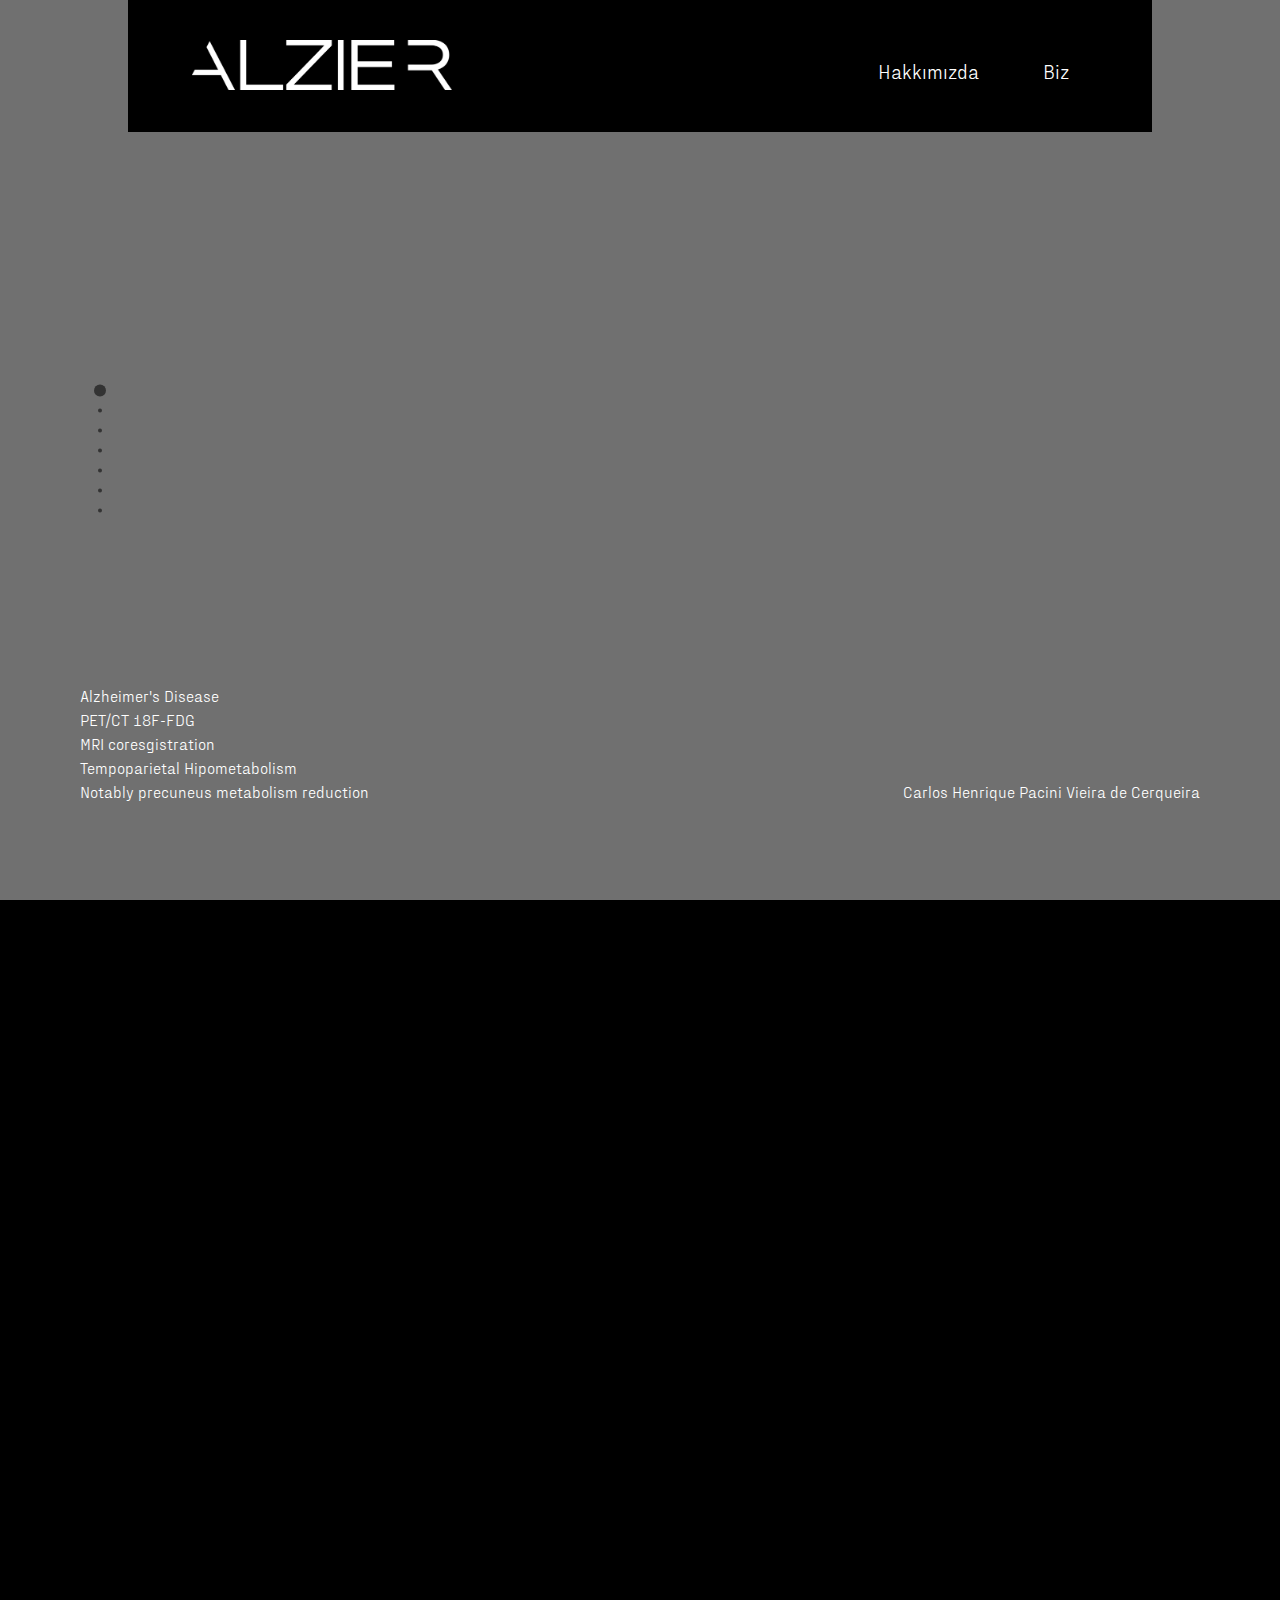
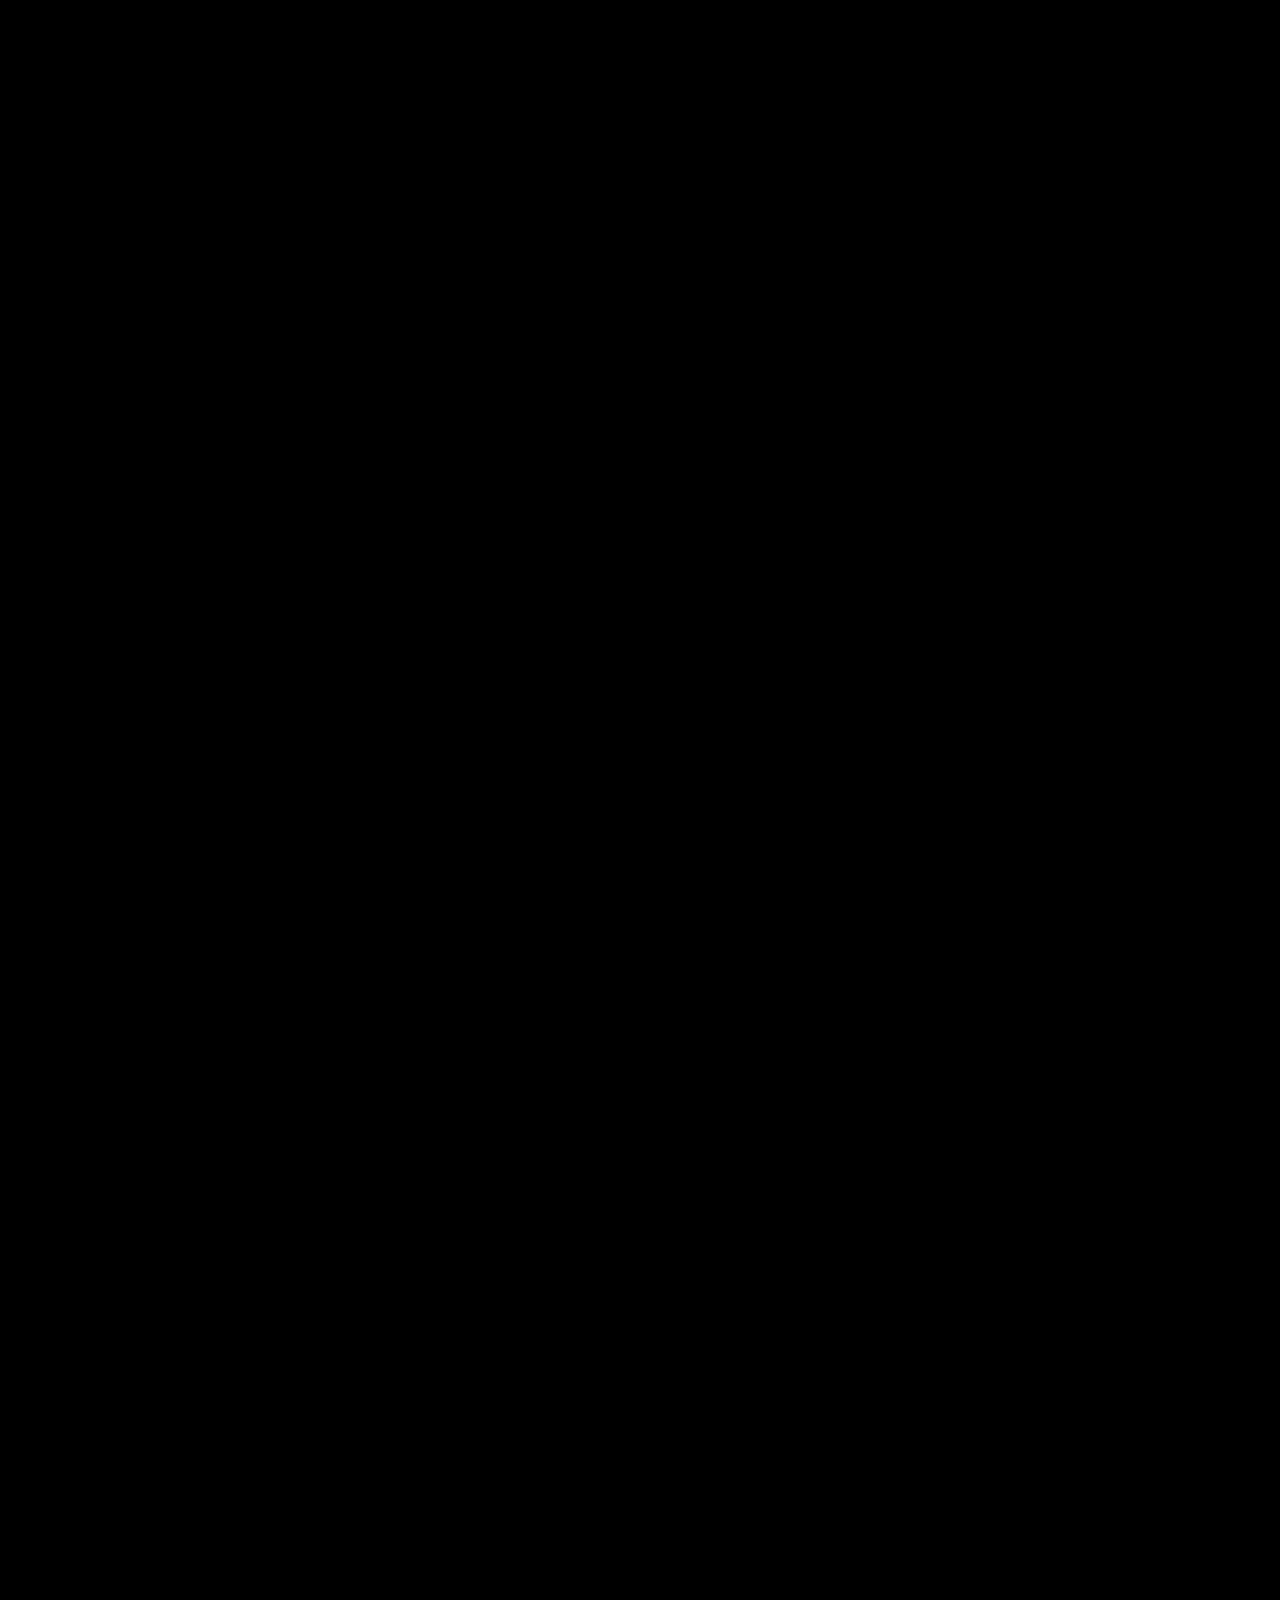
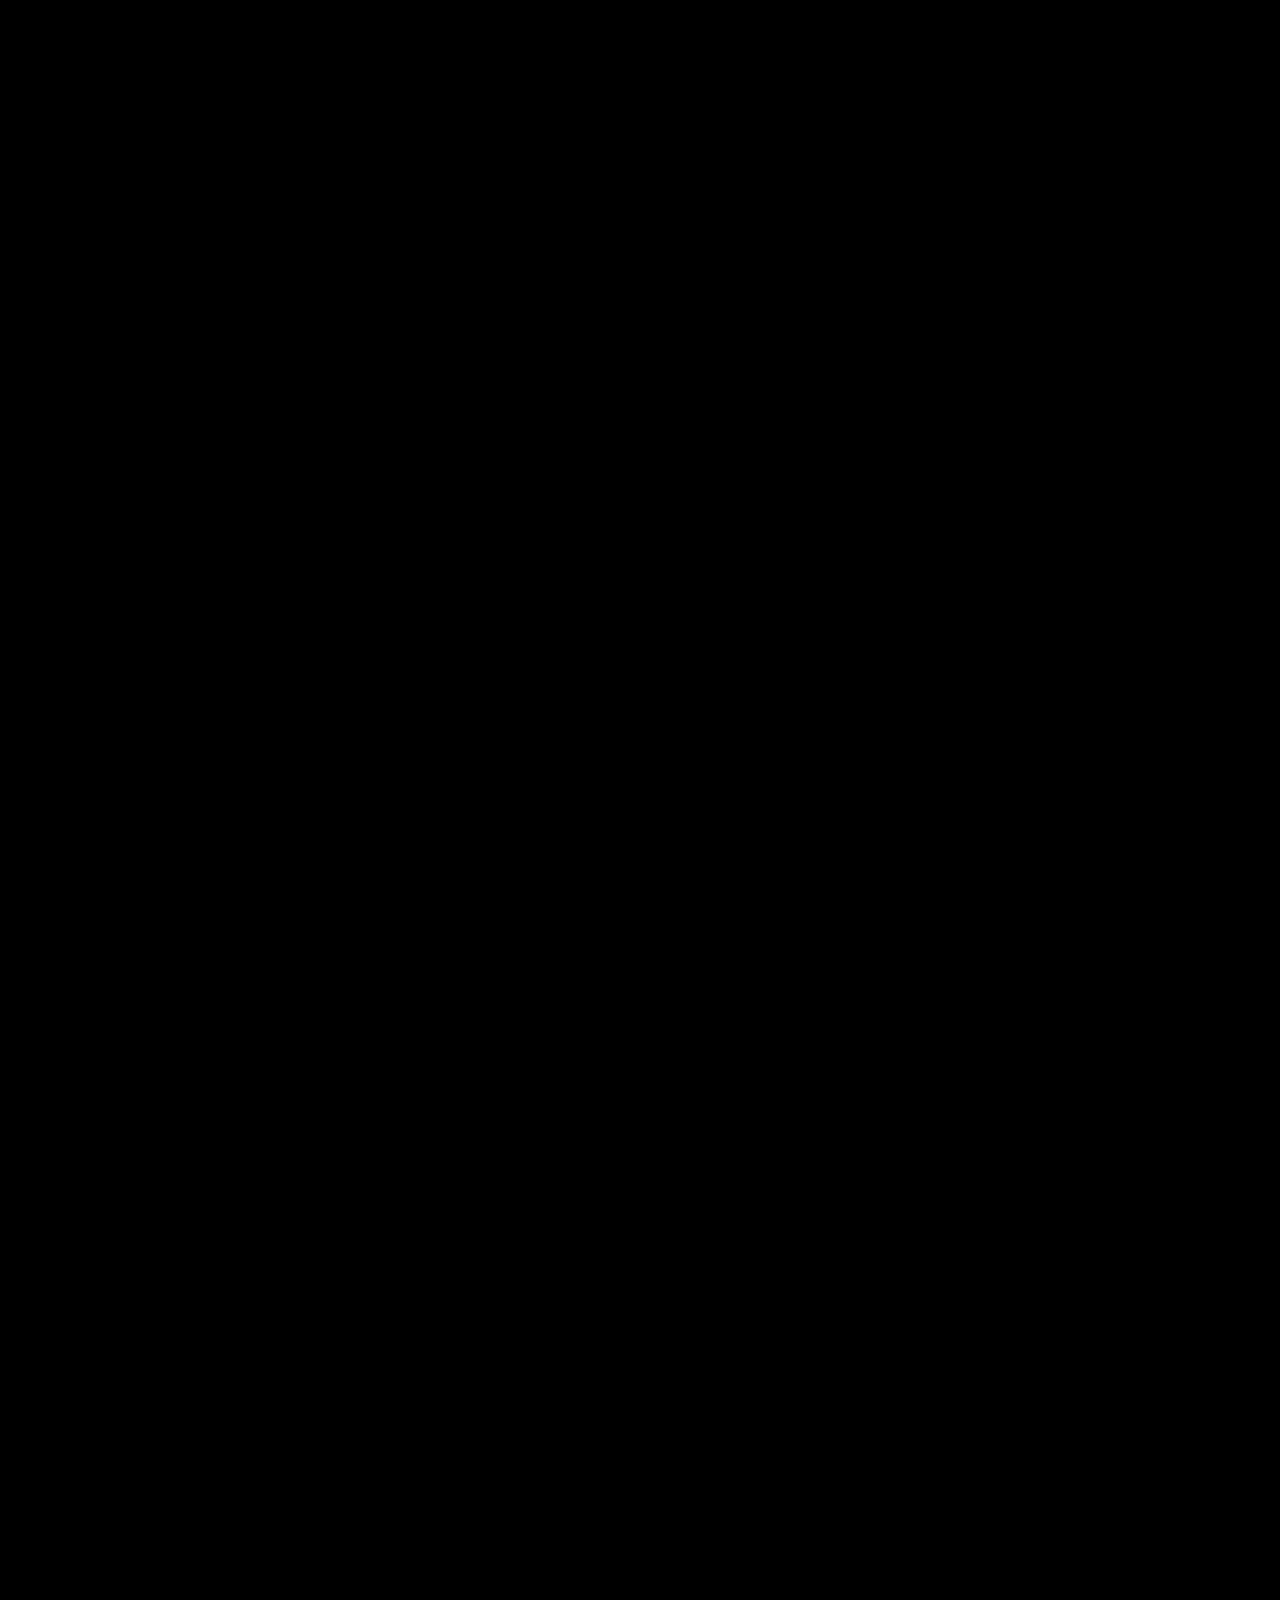
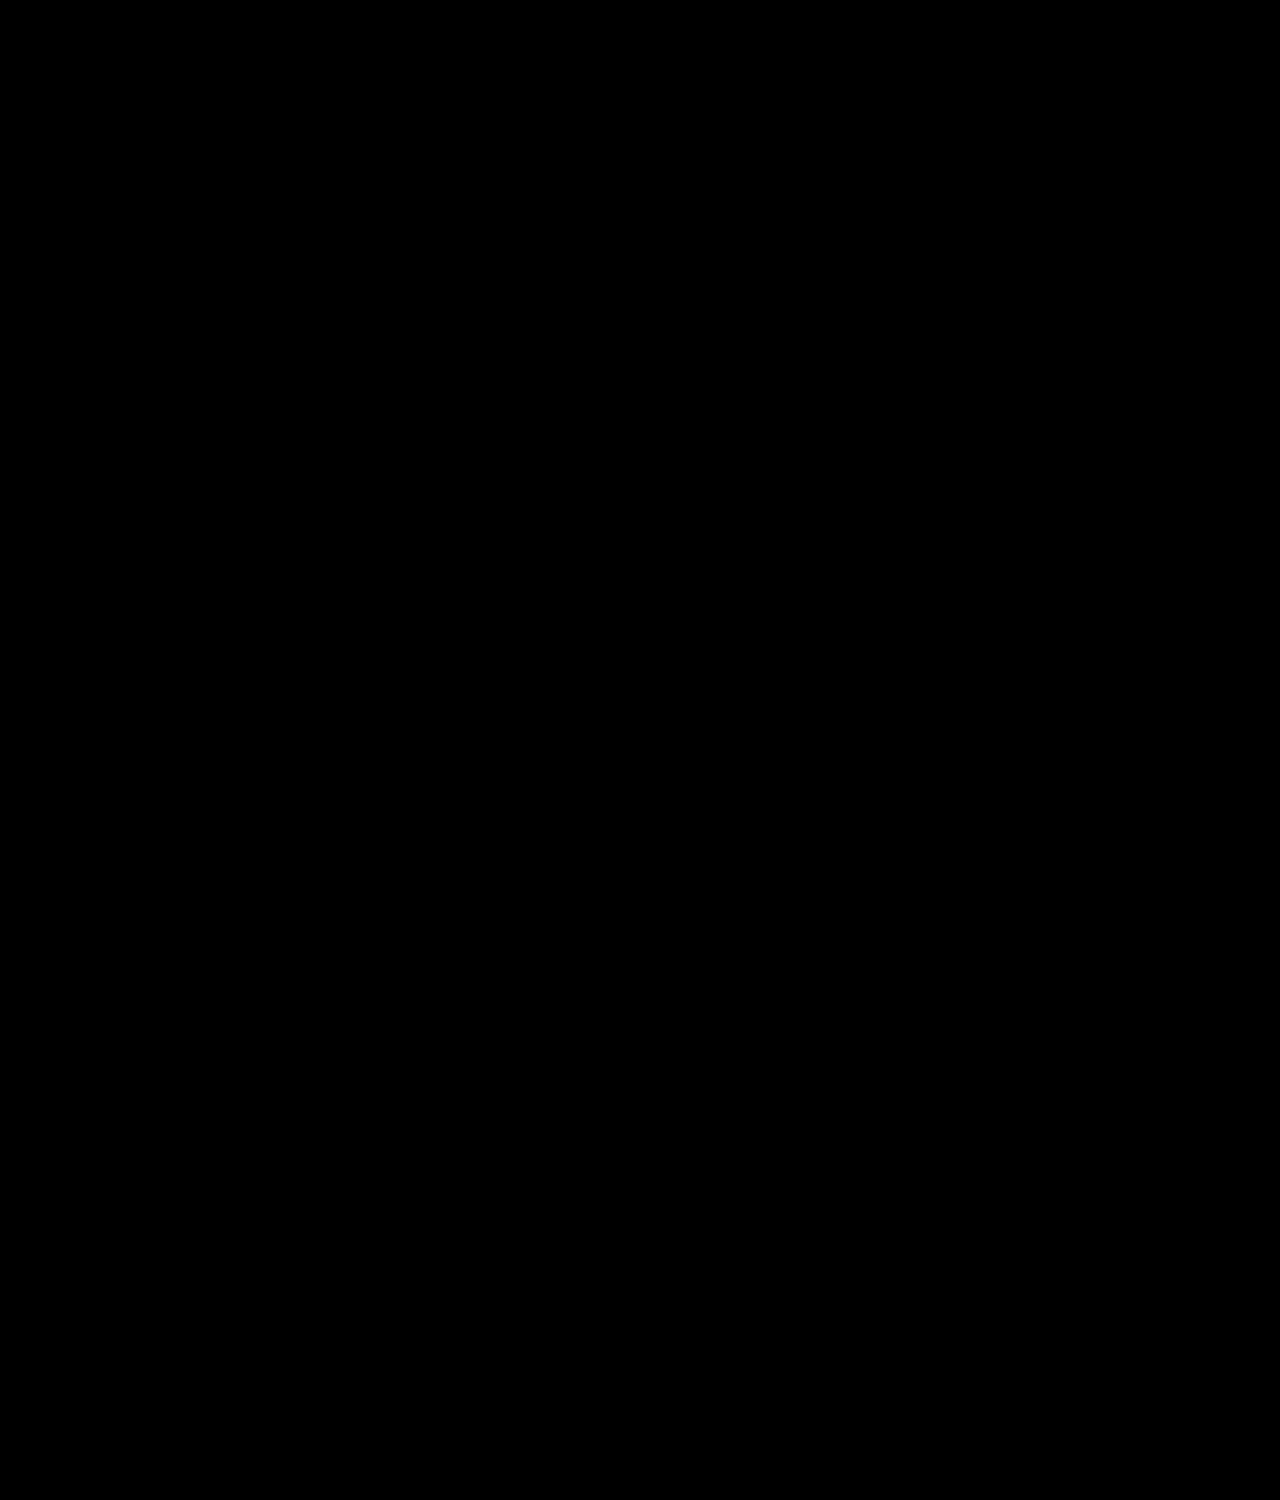
==== about.html @ 274ae3f8 "init" ====
<!DOCTYPE html>
<html lang="tr">
  <head>
    <meta charset="UTF-8" />
    <meta http-equiv="X-UA-Compatible" content="IE=edge" />
    <meta name="viewport" content="width=device-width, initial-scale=1.0" />
    <link rel="preconnect" href="https://fonts.googleapis.com" />
    <link rel="preconnect" href="https://fonts.gstatic.com" crossorigin />
    <link
      href="https://fonts.googleapis.com/css2?family=Raleway:wght@500&display=swap"
      rel="stylesheet"
    />
    <link rel="preconnect" href="https://fonts.gstatic.com" crossorigin />
    <link
      href="https://fonts.googleapis.com/css2?family=Kalam&display=swap"
      rel="stylesheet"
    />
    <title>Alzier</title>
    <link rel="stylesheet" href="fullpage/fullpage.css" />
    <link rel="stylesheet" href="index.css" />
  </head>
  <body>
    <nav class="nav">
      <ul class="nav-items">
        <a href="index.html"><div id="logo"></div></a>
        <!-- <li class="nav-item"><a href="#page1">Ana Sayfa</a></li> -->
        <li class="nav-item"><a href="biz.html">Hakkımızda</a></li>
        <!-- <li class="nav-item"><a href="#page3">Faaliyet</a></li> -->
        <!-- <li class="nav-item"><a href="#page5">Kariyer</a></li> -->
        <li class="nav-item"><a href="biz.html">Biz</a></li>
        <input type="checkbox" name="" id="" />
        <div class="hamburger-lines">
          <span class="line line1"></span>
          <span class="line line2"></span>
          <span class="line line3"></span>
        </div>
        <ul class="menu-items">
          <li><a>Ana Sayfa</a></li>
          <li><a href="biz.html">Hakkımızda</a></li>
          <!-- <li><a href="#page3">Faaliyet</a></li> -->
          <!-- <li><a href="#page5">Kariyer</a></li> -->
          <li><a href="biz.html">Biz</a></li>
        </ul>
      </ul>
    </nav>
    <main id="fullpage">
      <section class="section" id="section8" data-section="8">
        <div>
          <video playsinline autoplay preload muted loop id="video">
            <source src="images/video.mp4" type="video/mp4" />
          </video>
        </div>
        <div class="backdrop"></div>
        <p class="page1-text1">
          Alzheimer's Disease <br />
          PET/CT 18F-FDG <br />
          MRI coresgistration <br />
          Tempoparietal Hipometabolism <br />
          Notably precuneus metabolism reduction <br />
        </p>
        <p class="page2-text2">Carlos Henrique Pacini Vieira de Cerqueira</p>
      </section>
      <section class="section" id="section1" data-section="1">
        <div class="page1-flex">
          <div class="page1-image"></div>
          <div class="page1-text">
            <h2>Alzheimer'a Dijital Yaklaşım</h2>
            <p>
              Alzheimer Hastalığı özelinde sağlık yazılımları geliştirerek
              hastalığın etkilediği kişi ve kurumlara yönelik dijital çözümler
              sunuyoruz.
            </p>
          </div>
        </div>
      </section>
      <section class="section" id="section4" data-section="4">
        <div class="page4-background"></div>
        <div class="page4-grid">
          <div class="page4-gridchild1 page4-card">
            <div class="page4-image">
              <img src="images/1.kutucuk-hasta-alternate.png" alt="" />
            </div>

            <p>Hastaya yönelik optimize edilmiş kullanım arayüzü sunuyoruz.</p>
          </div>
          <div class="page4-gridchild2 page4-card">
            <!-- <img src="images/aaaa.png" height="auto" alt="" /> -->
          </div>
          <div class="page4-gridchild3 page4-card">
            <div class="page4-image">
              <img src="images/2.kutucuk-caregiver.png" alt="" />
            </div>
            <p>
              Hasta bakıcısının daha az stresli ve daha çok bilinçli olmasını
              sağlıyoruz.
            </p>
          </div>
          <div class="page4-gridchild4 page4-card">
            <div class="page4-image">
              <img
                class="img-bigger"
                src="images/3.kutucuk-doctors.png"
                alt=""
              />
            </div>
            <p>
              Tanı koymak için var olan yöntemleri dijitalize ederek verileri
              işliyor ve hekime kararı için yardımcı oluyoruz.
            </p>
          </div>
          <div class="page4-gridchild5 page4-card">
            <div class="page4-image">
              <img src="images/4.kutucuk-bakımevi.png" alt="" />
            </div>
            <p>
              Bakımevlerinin fonksiyon ağını genişleterek verilen hizmetin
              kalitesini artırıyoruz.
            </p>
          </div>
          <div class="page4-gridchild6 page4-card">
            <div class="page4-image">
              <img
                class="img-bigger"
                src="images/5.kutucuk-hastane.webp"
                alt=""
              />
            </div>
            <p>
              Tanı yöntemlerinde çeşitliliği artırıyouz ve tanıda daha yüksek
              doğruluk oranı sağlıyoruz.
            </p>
          </div>
        </div>
      </section>
      <section class="section" id="section2" data-section="2">
        <div class="page2-grid">
          <div class="page2-gridchild1 drop-shadow"></div>
          <div class="page2-gridchild2 drop-shadow">
            <p>
              Tanı öncesi süreçten rehabilitasyona kadar olan süreçte kurulan iş
              birlikleriyle yaşlanan toplumu kapsayıcı çözümlerle daha
              sürdürülebilir hale getiriyoruz. Daha yüksek kaliteli ve daha
              sağlıklı bir yaşam için Alzier sağlıklı yaşlanmaya önem veriyor.
            </p>
          </div>
          <div class="page2-gridchild3 drop-shadow">
            <p>
              Sürdürülebilir <br />
              sağlık <br />
              için <br />
              çalışıyoruz.
            </p>
          </div>
          <div class="page2-gridchild4 drop-shadow"></div>
        </div>
      </section>
      <!--       <section class="section" id="section3" data-section="3">
        <div class="page3-grid">
          <div class="page3-gridchild1"></div>
          <div class="page3-gridchild2">
            <h2>
              Lorem ipsum dolor sit amet consectetur adipisicing elit. Adipisci
              consequatur ipsum perferendis sint a recusandae? Fugiat aut libero
              consequatur rem!
            </h2>
          </div>
          <div class="page3-gridchild3"></div>
          <div class="page3-gridchild4">
            <div>
              <h4>Lorem ipsum dolor sit amet.</h4>
              <p>
                Lorem ipsum dolor sit amet consectetur adipisicing elit.
                Asperiores, tempore perspiciatis, sapiente odit cupiditate velit
                eligendi dignissimos ipsa repellat est nostrum perferendis
                exercitationem beatae, quis vero? Iure et consequatur vel!
              </p>
            </div>
            <div>
              <h4>Lorem ipsum dolor sit amet.</h4>
              <p>
                Lorem ipsum dolor sit amet consectetur adipisicing elit.
                Asperiores, tempore perspiciatis, sapiente odit cupiditate velit
                eligendi dignissimos ipsa repellat est nostrum perferendis
                exercitationem beatae, quis vero? Iure et consequatur vel!
              </p>
            </div>
          </div>
          <div class="page3-gridchild5"></div>
        </div>
      </section> -->
      <section class="section" id="section7" data-section="7">
        <div class="page7-grid">
          <div class="page7-floater">
            <h3>
              Multidisipliner bir araştırma ekibi. <br />
              <br />
              Mühendislikten yaşam bilimlerine kadar geniş bir skala. <br />
              <br />
              Sürdürülebilir yaşlanma amacımızda bize ortak ol, Alzier Araştırma
              Grubu’na katıl. <br />
              <br />
              <a
                href="https://docs.google.com/forms/d/e/1FAIpQLSc8bS7-gH-nz8xI1e4e_GxFgx6ezM0sMizcPu1tqDncV_kbOA/closedform"
                class="basvuru"
                >Başvuru</a
              >
            </h3>
          </div>
          <div class="page7-gridchild1"></div>
          <div class="page7-gridchild2"></div>
          <div class="page7-gridchild3"></div>
          <div class="page7-gridchild4"></div>
        </div>
      </section>
      <section class="section" id="section6" data-section="6">
        <div class="roadmap"></div>
      </section>
      <section class="section" id="section6" data-section="6">
        <div class="roadmap"></div>
      </section>
      
      <!--       <section class="section" id="section5" data-section="5">
        <div class="page5-grid">
          <div class="page5-gridchild1"><p>İlayda Özgün</p></div>
          <div class="page5-gridchild2"><p>Ayşenur Aleyna Şahin</p></div>
          <div class="page5-gridchild3"><p>İrem Sökmen</p></div>
          <div class="page5-gridchild4"><p>Kutay Hekimoğlu</p></div>
          <div class="page5-gridchild5"><p>Mert Kurtuluş</p></div>
          <div class="page5-gridchild6"><p>Elif Seran Tün</p></div>
        </div>
      </section> -->
    </main>
    <script src="fullpage/fullpage.js"></script>
    <script src="index.js"></script>
  </body>
</html>
---- fullpage/fullpage.css ----
/*!
 * fullPage 3.1.2
 * https://github.com/alvarotrigo/fullPage.js
 *
 * @license GPLv3 for open source use only
 * or Fullpage Commercial License for commercial use
 * http://alvarotrigo.com/fullPage/pricing/
 *
 * Copyright (C) 2018 http://alvarotrigo.com/fullPage - A project by Alvaro Trigo
 */
 html.fp-enabled,
 .fp-enabled body {
   margin: 0;
   padding: 0;
   overflow: hidden;
 
   /*Avoid flicker on slides transitions for mobile phones #336 */
   -webkit-tap-highlight-color: rgba(0, 0, 0, 0);
 }
 .fp-section {
   position: relative;
   -webkit-box-sizing: border-box; /* Safari<=5 Android<=3 */
   -moz-box-sizing: border-box; /* <=28 */
   box-sizing: border-box;
 }
 .fp-slide {
   float: left;
 }
 .fp-slide,
 .fp-slidesContainer {
   height: 100%;
   display: block;
 }
 .fp-slides {
   z-index: 1;
   height: 100%;
   overflow: hidden;
   position: relative;
   -webkit-transition: all 0.3s ease-out; /* Safari<=6 Android<=4.3 */
   transition: all 0.3s ease-out;
 }
 .fp-section.fp-table,
 .fp-slide.fp-table {
   display: table;
   table-layout: fixed;
   width: 100%;
 }
 .fp-tableCell {
   display: table-cell;
   vertical-align: middle;
   width: 100%;
   height: 100%;
 }
 .fp-slidesContainer {
   float: left;
   position: relative;
 }
 .fp-controlArrow {
   -webkit-user-select: none; /* webkit (safari, chrome) browsers */
   -moz-user-select: none; /* mozilla browsers */
   -khtml-user-select: none; /* webkit (konqueror) browsers */
   -ms-user-select: none; /* IE10+ */
   position: absolute;
   z-index: 4;
   top: 50%;
   cursor: pointer;
   width: 0;
   height: 0;
   border-style: solid;
   margin-top: -38px;
   -webkit-transform: translate3d(0, 0, 0);
   -ms-transform: translate3d(0, 0, 0);
   transform: translate3d(0, 0, 0);
 }
 .fp-controlArrow.fp-prev {
   left: 3rem;
   width: 0;
   border-width: 38.5px 34px 38.5px 0;
   border-color: transparent #fff transparent transparent;
 }
 .fp-controlArrow.fp-next {
   right: 3rem;
   border-width: 38.5px 0 38.5px 34px;
   border-color: transparent transparent transparent #fff;
 }
 .fp-scrollable {
   overflow: hidden;
   position: relative;
 }
 .fp-scroller {
   overflow: hidden;
 }
 .iScrollIndicator {
   border: 0 !important;
 }
 .fp-notransition {
   -webkit-transition: none !important;
   transition: none !important;
 }
 #fp-nav {
   position: fixed;
   z-index: 100;
   top: 50%;
   opacity: 1;
   transform: translateY(-50%);
   -ms-transform: translateY(-50%);
   -webkit-transform: translate3d(0, -50%, 0);
 }
 #fp-nav.fp-right {
   right: 17px;
   /* right: 1760px; */
 }

 #fp-nav.fp-left {
   /* left: 135px; */
   left: 6.7vw;
 }
 .fp-slidesNav {
   position: absolute;
   z-index: 4;
   opacity: 1;
   -webkit-transform: translate3d(0, 0, 0);
   -ms-transform: translate3d(0, 0, 0);
   transform: translate3d(0, 0, 0);
   left: 0 !important;
   right: 0;
   margin: 0 auto !important;
 }
 .fp-slidesNav.fp-bottom {
   bottom: 17px;
 }
 .fp-slidesNav.fp-top {
   top: 17px;
 }
 #fp-nav ul,
 .fp-slidesNav ul {
   margin: 0;
   padding: 0;
 }
 #fp-nav ul li,
 .fp-slidesNav ul li {
   display: block;
   width: 14px;
   height: 13px;
   margin: 7px;
   position: relative;
 }
 .fp-slidesNav ul li {
   display: inline-block;
 }
 #fp-nav ul li a,
 .fp-slidesNav ul li a {
   display: block;
   position: relative;
   z-index: 1;
   width: 100%;
   height: 100%;
   cursor: pointer;
   text-decoration: none;
 }
 #fp-nav ul li a.active span,
 .fp-slidesNav ul li a.active span,
 #fp-nav ul li:hover a.active span,
 .fp-slidesNav ul li:hover a.active span {
   height: 12px;
   width: 12px;
   margin: -6px 0 0 -6px;
   border-radius: 100%;
 }
 #fp-nav ul li a span,
 .fp-slidesNav ul li a span {
   border-radius: 50%;
   position: absolute;
   z-index: 1;
   height: 4px;
   width: 4px;
   border: 0;
   background: #333;
   left: 50%;
   top: 50%;
   margin: -2px 0 0 -2px;
   -webkit-transition: all 0.1s ease-in-out;
   -moz-transition: all 0.1s ease-in-out;
   -o-transition: all 0.1s ease-in-out;
   transition: all 0.1s ease-in-out;
 }
 #fp-nav ul li:hover a span,
 .fp-slidesNav ul li:hover a span {
   width: 10px;
   height: 10px;
   margin: -5px 0px 0px -5px;
 }
 #fp-nav ul li .fp-tooltip {
   position: absolute;
   top: -2px;
   color: #fff;
   font-size: 14px;
   font-family: arial, helvetica, sans-serif;
   white-space: nowrap;
   max-width: 220px;
   overflow: hidden;
   display: block;
   opacity: 0;
   width: 0;
   cursor: pointer;
 }
 #fp-nav ul li:hover .fp-tooltip,
 #fp-nav.fp-show-active a.active + .fp-tooltip {
   -webkit-transition: opacity 0.2s ease-in;
   transition: opacity 0.2s ease-in;
   width: auto;
   opacity: 1;
 }
 #fp-nav ul li .fp-tooltip.fp-right {
   right: 20px;
 }
 #fp-nav ul li .fp-tooltip.fp-left {
   left: 20px;
 }
 .fp-auto-height.fp-section,
 .fp-auto-height .fp-slide,
 .fp-auto-height .fp-tableCell {
   height: auto !important;
 }
 
 .fp-responsive .fp-auto-height-responsive.fp-section,
 .fp-responsive .fp-auto-height-responsive .fp-slide,
 .fp-responsive .fp-auto-height-responsive .fp-tableCell {
   height: auto !important;
 }
 
 /*Only display content to screen readers*/
 .fp-sr-only {
   position: absolute;
   width: 1px;
   height: 1px;
   padding: 0;
   overflow: hidden;
   clip: rect(0, 0, 0, 0);
   white-space: nowrap;
   border: 0;
 }
---- index.css ----
html,
body {
  margin: 0;
  padding: 0;
  box-sizing: border-box;
  font-family: ppf;
  font-weight: 200;
  color: rgb(255, 255, 255);
  background-color: rgb(0, 0, 0);
  /* text-shadow: 2px 5px 10px #d6695348; */
  scroll-behavior: smooth;

}

/* CM */
.line-1{
  width: 200px;
  height: 80%;
  margin-left: -70%;
  border-bottom: 3px solid black;
  position: absolute;
}

@font-face{
  src: url(fonts/PPFraktionSans-Bold.otf);
  font-family: ppf;
  font-weight: 700;
}

@font-face{
  src: url(fonts/PPFraktionSans-BoldItalic.otf);
  font-family: ppf;
}

@font-face{
  src: url(fonts/PPFraktionSans-Light.otf);
  font-family: ppf;
  font-weight: 300;
}

@font-face{
  src: url(fonts/PPFraktionSans-LightItalic.otf);
  font-family: ppf;
}

::-webkit-scrollbar{
  display: none;
}

.mobile,
input[type="checkbox"],
.hamburger-lines,
.menu-items {
  display: none;
}

.nav {
  /* background-color: rgb(230, 186, 184); */
  background-color: rgb(0, 0, 0);
  position: fixed;
  top: 0;
  left: 10vw;
  z-index: 3;
  /* height: 13vh; */
  width: 80vw;
  
}

.nav-items {
  display: flex;
  justify-content: flex-end;
  align-items: flex-start;
  list-style: none;
  margin-right: 5%;
  margin-top: 2.5rem;
  height: 8vh;
  /* vertical-align: middle; */
  font-family: ppf;
  font-weight: 300;
  font-size: 20px;
}

.nav-item {
  margin: 2rem;
  margin-top: 1rem;
}

.nav-item a {
  text-decoration: none;
  color: rgb(255, 255, 255);
}

/* CM */
#logo {
  position: absolute;
  left: 4rem;
  top: 30%;
  height: 50px;
  width: 260px;
  background: center / cover no-repeat url("images/Logo_beyaz.png");
}

/* #video {
  position: absolute;
  top: 50%;
  left: 50%;
  width: 100vw;
  height: 100vh;
  margin: 0;
  padding: 0;
  z-index: 1;
  -ms-transform: translateX(-50%) translateY(-50%);
  -moz-transform: translateX(-50%) translateY(-50%);
  -webkit-transform: translateX(-50%) translateY(-50%);
  transform: translateX(-50%) translateY(-50%);
} */

.backdrop {
  position: absolute;
  top: 0;
  left: 0;
  height: 100vh;
  width: 100vw;
  z-index: 2;
  background-color: rgba(0, 0, 0, 0.561);
}

#section8 p {
  position: absolute;
  z-index: 3;
}

.page1-text1 {
  bottom: 5rem;
  left: 5rem;
}

.page2-text2 {
  bottom: 5rem;
  right: 5rem;
}

/* -------------------------------- */
/* Section1 */
/* -------------------------------- */

.page1-flex {
  margin: auto;
  display: flex;
  justify-content: space-evenly;
  height: 90vh;
  width: 90%;
  /* padding-top: 100px; */
  margin-bottom: 10vh;   /*  offset vertically muahhhhh  */
  background-color: #f5f5f5;

  
/* 
  display: flex;
  justify-content: space-evenly;
  height: 70vh;
  width: 100%;
  margin-top: 10vh; */
}

.page1-image {
  /* margin-right: 5%;
  height: 50%;
  width: 40%;
  background: center / cover no-repeat url("images/page11.png");
  margin-top: 35vh; */
  /* padding: 2rem; */
  /* margin: 2% 0 0 2%; */
  /* margin-left: 10vw; */

  height: 90%;
  width: 90%;
  background: center / cover no-repeat url("images/MaınImg_zeminsiz.png");
  /* padding: 2rem; */
  /* margin: 2% 0 0 2%; */
  margin-top: 9vh;
  margin-left: 30vw;

}

.page1-text {
  /* color: #000000;
  height: 70%;
  width: 60%;
  padding: 2rem;
  position: relative;
  margin: auto 0;
 */
  /* position: relative;
  width: 60%;
  height: 70%;
  padding-left: 6rem ;
  padding-top: 20% ; */
  /* left: 132px;
  top: 474px; */
  /* margin: auto 0;
  color: #000000; */
  /* font-family: ppf; */

/* 

  position: relative;
  width: 60%;
  height: 70%;
  padding-left: 6rem ;
  padding-top: 20% ;
  margin: auto 0;
  color: #000000; */


  height: 70%;
  width: 40%;
  padding-right: 38vw;
  padding-top: 35vh;
  position: absolute;
  margin: auto 0;
  color: #000000;
}

.page1-text h2 {
  font-size: 50px;
  font-weight: 700;
  line-height: 118%;
  margin-bottom: 2rem;
  font-weight: 700;
}

.page1-text p {
  font-size: 20px;
  font-weight: 300;
  line-height: 2rem;
  /* font-size: 1.2rem; */
}

hr {
  position: relative;
  border: 3px solid #d66853;
  right: 0;
  box-shadow: 2px 5px 10px rgba(214, 105, 83, 0.282);
}

.page1-horizontal {
  width: 10rem;
  right: 5%;
}

.page1-vertical {
  height: 10rem;
  bottom: 50%;
}

/* -------------------------------- */
/* Section 2 */
/* -------------------------------- */


.page2-flex {
  /* margin: auto; */
  display: flex;
  justify-content: space-evenly;
  height: 90vh;
  width: 90%;
  /* padding-top: 100px; */
  margin-bottom: 10vh;   /*  offset vertically muahhhhh  */
  margin-left: 50vh;
  
}



.page2-image {
  /* margin-right: 5%;
  height: 50%;
  width: 40%;
  background: center / cover no-repeat url("images/page11.png");
  margin-top: 35vh; */
  /* padding: 2rem; */
  /* margin: 2% 0 0 2%; */
  /* margin-left: 10vw; */

  height: 80%;
  width: 60%;
  background: url("images/page11.png");
  /* padding: 2rem; */
  margin: 2% 0 0 2%;
  margin-top: 28vh;

}

.page2-text {

  height: 70%;
  width: 50%;
  padding-right: 70rem;
  padding-top: 60vh;
  position: absolute;
  margin: auto 0;
  color: #ffffff;
}


.page2-text h2 {
  font-size: 32px;
  font-weight: 300;
  line-height: 38.91px;
  margin-bottom: 2rem;
  font-weight: 300;
}

.page2-text p {
  font-size: 24px;
  font-weight: 300;
  line-height: 1rem;
  font-size: 1.2rem;
}

/* hr {
  position: relative;
  border: 3px solid #d66853;
  right: 0;
  box-shadow: 2px 5px 10px rgba(214, 105, 83, 0.282);
} */

.page2-horizontal {
  width: 10rem;
  right: 5%;
}

.page2-vertical {
  height: 10rem;
  bottom: 50%;
}

/* .page2-wrapper {
  width: 75%;
  margin: auto;
}

.page2-text {
  width: 75%;
}

.page2-grid {
  display: grid;
  grid-template-columns: repeat(3, 1fr);
  grid-template-rows: repeat(3, 1fr);
  grid-column-gap: 0px;
  grid-row-gap: 0px;
  height: 75%;
  width: 75%;
  margin: auto;
  grid-column-gap: 2rem;
  grid-row-gap: 2rem;
} */
/* 
.drop-shadow {
  box-shadow: 5px 5px 10px rgba(214, 105, 83, 0.282);
} */
/* 
.page2-gridchild1 {
  grid-area: 1 / 1 / 2 / 2;
  background: center / contain no-repeat url("images/grid5.png");
  border-radius: 20px;
  height: 30vh;
  width: 30vw;
}
.page2-gridchild2 {
  grid-area: 1 / 2 / 2 / 4;
  height: 30vh;
  width: 40vw;
}

.page2-gridchild2 p {
  font-size: 1.5rem;
  margin-top: 5%;
}

.page2-gridchild3 {
  grid-area: 2 / 1 / 4 / 2;
  margin: auto;
  height: 40vh;
  width: 30vw;
}

.page2-gridchild3 p {
  font-size: 3rem;
  width: 50%;
  margin: auto;
  margin-left: 10%;
  text-shadow: none;
}

.page2-gridchild4 {
  grid-area: 2 / 2 / 4 / 4;
  background: center / contain no-repeat url("images/grid6.png");
  border-radius: 20px;
  height: 40vh;
  width: 40vw;
} */

/* -------------------------------- */
/* Section 3 */
/* -------------------------------- */

.page3-flex {
  /* margin: auto; */
  display: flex;
  justify-content: space-evenly;
  height: 90vh;
  width: 90%;
  /* padding-top: 100px; */
  margin-bottom: 10vh;   /*  offset vertically muahhhhh  */
  margin-left: 50vh;
  
}


.page3-image {
  /* margin-right: 5%;
  height: 50%;
  width: 40%;
  background: center / cover no-repeat url("images/page11.png");
  margin-top: 35vh; */
  /* padding: 2rem; */
  /* margin: 2% 0 0 2%; */
  /* margin-left: 10vw; */

  height: 100%;
  width: 100%;
  background: url("images/page11.png");
  /* padding: 2rem; */
  /* margin: 2% 0 0 2%; */
  /* margin-top: 28vh; */

}

.page3-text {

  height: 70%;
  width: 50%;
  padding-right: 70rem;
  padding-top: 60vh;
  position: absolute;
  margin: auto 0;
  color: #000000;
}


.page3-text h2 {
  font-size: 32px;
  font-weight: 300;
  line-height: 38.91px;
  margin-bottom: 2rem;
  font-weight: 300;
}

.page3-text p {
  font-size: 24px;
  font-weight: 300;
  line-height: 1rem;
  font-size: 1.2rem;
}

/* hr {
  position: relative;
  border: 3px solid #d66853;
  right: 0;
  box-shadow: 2px 5px 10px rgba(214, 105, 83, 0.282);
} */

.page3-horizontal {
  width: 10rem;
  right: 5%;
}

.page3-vertical {
  height: 10rem;
  bottom: 50%;
}


/* 
.page3-grid {
  display: grid;
  grid-template-columns: repeat(8, 1fr);
  grid-template-rows: repeat(5, 1fr);
  height: 75%;
  width: 90%;
  margin: auto;
  grid-column-gap: 1.5rem;
  grid-row-gap: 1.5rem;
}

.page3-gridchild1 {
  grid-area: 1 / 1 / 6 / 3;
  background: center / cover no-repeat url("images/alzheimer1.jpg");
  border-radius: 20px;
  height: 75vh;
}
.page3-gridchild2 {
  grid-area: 1 / 3 / 3 / 6;
}
.page3-gridchild3 {
  grid-area: 3 / 3 / 4 / 6;
}
.page3-gridchild4 {
  grid-area: 4 / 3 / 6 / 6;
  display: flex;
  margin-top: -5rem;
}

.page3-gridchild4 div {
  margin-right: 1rem;
  font-size: 0.9rem;
}

.page3-gridchild5 {
  grid-area: 1 / 6 / 6 / 9;
  background: center / cover no-repeat url("images/alzheimer2.jpg");
  border-radius: 20px;
  height: 75vh;
}

.page3-gridchild2 h2 {
  line-height: 3rem;
} */

/* -------------------------------- */
/* Section4 */
/* -------------------------------- */

#section4 {
  /* background: center / cover no-repeat url(images/alzheimer3.jpg); */
}

.page4-background {
  display: none;
}

.page4-grid {
  display: grid;
  grid-template-columns: repeat(3, 1fr);
  grid-template-rows: repeat(2, 1fr);
  width: 75vw;
  height: 66vh;
  margin: auto;
  grid-column-gap: 40px;
  grid-row-gap: 40px;
  z-index: 2;
}

.page4-gridchild1 {
  grid-area: 1 / 1 / 2 / 2;
  z-index: 2;
  height: 30vh;
  width: 18vw;
}
.page4-gridchild2 {
  grid-area: 1 / 2 / 2 / 3;
  z-index: 2;
  background: center / cover no-repeat url(images/aaaa.png) !important;
  height: 30vh;
  width: 18vw;
  display: none;
}
.page4-gridchild3 {
  grid-area: 1 / 3 / 2 / 4;
  z-index: 2;
  height: 30vh;
  width: 18vw;
}
.page4-gridchild4 {
  grid-area: 2 / 1 / 3 / 2;
  z-index: 2;
  height: 30vh;
  width: 18vw;
}
.page4-gridchild5 {
  grid-area: 2 / 2 / 3 / 3;
  z-index: 2;
  height: 30vh;
  width: 18vw;
}
.page4-gridchild6 {
  grid-area: 1 / 2 / 2 / 3;
  z-index: 2;
  height: 30vh;
  width: 18vw;
}

.page4-card {
  border: 1px rgb(136, 161, 182) solid;
  padding: 1rem;
  padding-left: 2rem;
  text-shadow: none;
  border-radius: 50px;
}

/* .page4-card .page4-image {
  width: 50%;
  margin: auto;
} */

.page4-image img {
  width: 25%;
  height: auto;
}

.page4-card p {
  padding-top: 1rem;
}

.underline {
  display: inline-block;
  padding-bottom: 3px;
  border-bottom: 2px solid #ffffff;
}

/* -------------------------------- */
/* Section 5 */
/* -------------------------------- */
.page5-grid {
  position: relative;
  display: grid;
  grid-template-columns: repeat(3, 269px);
  grid-template-rows: repeat(2, 280px);
  grid-column-gap: 100px;
  grid-row-gap: 100px;
  width: 1007px;
  margin: auto;
  text-align: center;
}

.page5-grid p {
  position: absolute;
  font-size: 2rem;
  font-weight: bold;
  top: -11%;
}

.page5-grid div p {
  text-align: center;
  position: relative;
  font-size: 1.5rem;
  top: 100%;
}

.page5-grid div {
  border-radius: 15%;
}

.page5-gridchild1 {
  grid-area: 1 / 1 / 2 / 2;
  background: center / cover no-repeat url(images/biz/ilaydaözgün.jpeg);
}
.page5-gridchild2 {
  grid-area: 1 / 2 / 2 / 3;
  background: center / cover no-repeat url(images/biz/aysenuraleynasahin.jpg);
}
.page5-gridchild3 {
  grid-area: 1 / 3 / 2 / 4;
  background: center / cover no-repeat url(images/biz/iremsökmen.jpeg);
}
.page5-gridchild4 {
  grid-area: 2 / 1 / 3 / 2;
  background: center / cover no-repeat url(images/biz/kutayhekimoglu.jpg);
}
.page5-gridchild5 {
  grid-area: 2 / 2 / 3 / 3;
  background: center / cover no-repeat url(images/biz/mertkurtulus.jpg);
}
.page5-gridchild6 {
  grid-area: 2 / 3 / 3 / 4;
  background: center / cover no-repeat url(images/biz/elifserantun.jpeg);
}

#section6 .roadmap {
  position: absolute;
  top: 50%;
  left: 50%;
  transform: translate(-50%, -50%);
  height: 75%;
  width: 75%;
  background: center / contain no-repeat url(images/roadmap.png);
}

#section7 {
  background-color: black !important;
}

.page7-grid {
  display: grid;
  grid-template-columns: repeat(2, 1fr);
  grid-template-rows: repeat(2, 1fr);
  width: 75vw;
  height: 75vh;
  grid-column-gap: 50px;
  grid-row-gap: 50px;
  margin: auto;
}

.page7-floater {
  position: absolute;
  background: black;
  height: 50vh;
  width: 50vw;
  top: 50%;
  left: 50%;
  transform: translate(-50%, -50%);
  border-radius: 50px;
  text-align: center;
}

.page7-floater h3 {
  position: absolute;
  top: 50%;
  left: 50%;
  transform: translate(-50%, -50%);
  margin: 0;
  font-size: 1.8rem;
}

.page7-gridchild1 {
  grid-area: 1 / 1 / 2 / 2;
  /* background-color: #050616; */
  border-radius: 10px;
  height: 100%;
  width: 100%;
  /* background: top left no-repeat url("images/frfr.png"); */
}
.page7-gridchild2 {
  grid-area: 1 / 2 / 2 / 3;
  /* background-color: #050616; */
  border-radius: 10px;
  height: 100%;
  width: 100%;
  /* background: top right no-repeat url("images/frfr.png"); */
}
.page7-gridchild3 {
  grid-area: 2 / 1 / 3 / 2;
  /* background-color: #050616; */
  border-radius: 10px;
  height: 100%;
  width: 100%;
  /* background: bottom left no-repeat url("images/frfr.png"); */
}
.page7-gridchild4 {
  grid-area: 2 / 2 / 3 / 3;
  /* background-color: #050616; */
  border-radius: 10px;
  height: 100%;
  width: 100%;
  /* background: bottom right no-repeat url("images/frfr.png"); */
}

/* -------------------------------- */
/* Responsive */
/* -------------------------------- */

/* -------------------------------- */
/* Mobile */
/* -------------------------------- */

@media screen and (max-width: 1000px) {
  /* CM */
  #logo {
    left: 1rem;
    width: 16rem;
    top: 4vh;
    background-size: cover;
  }
  .nav-item,
  .page1-horizontal,
  .page1-vertical {
    display: none;
  }

  .page1-flex,
  input[type="checkbox"],
  .hamburger-lines {
    display: block;
    
  }

  input[type="checkbox"] {
    position: fixed;
    display: block;
    height: 32px;
    width: 30px;
    top: 6vh;
    right: 15vw;
    z-index: 5;
    opacity: 0;
  }

  .hamburger-lines {
    display: block;
    height: 23px;
    width: 35px;
    position: fixed;
    top: 6vh;
    right: 15vw;
    z-index: 2;
    display: flex;
    flex-direction: column;
    justify-content: space-between;
  }

  .hamburger-lines .line {
    display: block;
    height: 4px;
    width: 100%;
    border-radius: 10px;
    background: #333;
  }

  .hamburger-lines .line1 {
    transform-origin: 0% 0%;
    transition: transform 0.4s ease-in-out;
  }

  .hamburger-lines .line2 {
    transition: transform 0.2s ease-in-out;
  }

  .hamburger-lines .line3 {
    transform-origin: 0% 100%;
    transition: transform 0.4s ease-in-out;
  }

  .menu-items {
    padding: 100px 100px 0 50px;
    background: rgb(0, 0, 0);
    height: 100vh;
    max-width: 300px;
    transform: translate(300%);
    display: flex;
    flex-direction: column;
    margin-left: -40px;
    transition: transform 0.5s ease-in-out;
  }

  .menu-items li {
    margin-bottom: 1.5rem;
    font-size: 1.3rem;
    list-style: none;
  }

  .menu-items li a {
    text-decoration: none;
    color: white;
  }

  input[type="checkbox"]:checked ~ .menu-items {
    transform: translateX(25%);
  }

  input[type="checkbox"]:checked ~ .hamburger-lines .line1 {
    transform: rotate(35deg);
  }

  input[type="checkbox"]:checked ~ .hamburger-lines .line2 {
    transform: scaleY(0);
  }

  input[type="checkbox"]:checked ~ .hamburger-lines .line3 {
    transform: rotate(-35deg);
  }

  .page1-image {
    
    margin-left: 45px;
    height: 90vh;
    /* margin-top: 40px;
    height: 60vh;
    width: auto; */
  }

  .page1-text {
    /* margin: auto; */
    margin-left: 20px;
    margin-top: 18vh;
    /* padding: 0; */
    width: 75%;
    min-height: 120vh;
    color: #ffffff;
    /* text-shadow: 2px 2px 2px #e68370; */
  }

  .page1-text h2 {
    /* padding-top: 30vh; */
    font-size: 30px;
    text-shadow: 2px 2px 2px #e68370;
    text-shadow: 2px 2px 2px #88e1d7;

  }

  .page1-text p {
    /* padding-top: 30vh; */
    font-size: 18px;
    line-height: 25px;
    text-shadow: 2px 2px 2px #88e1d7;
    text-shadow: 2px 2px 2px #e68370;

  }

  .page2-wrapper {
    width: 75%;
    margin: auto;
  }

  .page2-text {
    width: 100%;
  }

  #section4 {
    margin: 2rem 0;
    background: none;
  }

  .page4-background {
    display: block;
    position: absolute;
    height: inherit;
    width: 100vw;
  }

  .page4-grid {
    grid-template-columns: 1fr;
    grid-template-rows: repeat(6, 1fr);
    grid-column-gap: 20px;
    grid-row-gap: 20px;
    height: 100%;
    width: 90%;
  }

  .page4-grid .page4-card {
    grid-area: initial;
    width: 75%;
    margin: auto;
    margin-top: 10%;
  }

  .page3-grid {
    grid-template-columns: repeat(2, 1fr);
    grid-template-rows: repeat(6, 1fr);
    grid-column-gap: 20px;
    grid-row-gap: 20px;
  }

  .page3-gridchild1 {
    grid-area: 1 / 1 / 3 / 3;
  }

  .page3-gridchild2 {
    grid-area: 3 / 1 / 4 / 3;
    text-align: center;
  }
  .page3-gridchild3 {
    grid-area: unset;
  }
  .page3-gridchild4 {
    grid-area: 4 / 1 / 5 / 3;
    margin: 0;
  }
  .page3-gridchild5 {
    grid-area: 5 / 1 / 7 / 3;
  }

  .page3-gridchild4 div {
    margin: 0.2rem;
  }

  .web {
    display: none;
  }

  .mobile {
    display: block;
  }

  .fp-controlArrow.fp-next {
    border-width: 20px 0 20px 18px;
    right: 1rem;
  }

  .fp-controlArrow.fp-prev {
    border-width: 20px 18px 20px 0;
    left: 1rem;
  }

  .page5-grid {
    display: grid;
    grid-template-columns: repeat(2, 40vw);
    grid-template-rows: repeat(3, 30vh);
    width: calc(80vw + 80px);
    margin: auto;
    grid-column-gap: 40px;
    grid-row-gap: 100px;
    margin-bottom: 7rem;
  }

  .page5-gridchild1 {
    grid-area: 1 / 1 / 2 / 2;
  }
  .page5-gridchild2 {
    grid-area: 1 / 2 / 2 / 3;
  }
  .page5-gridchild3 {
    grid-area: 2 / 1 / 3 / 2;
  }
  .page5-gridchild4 {
    grid-area: 2 / 2 / 3 / 3;
  }
  .page5-gridchild5 {
    grid-area: 3 / 1 / 4 / 2;
  }
  .page5-gridchild6 {
    grid-area: 3 / 2 / 4 / 3;
  }

  .page2-text2 {
    top: 10rem;
    bottom: unset;
    left: 5rem;
  }

  .page2-gridchild2 p {
    font-size: 0.75rem;
  }

  .page2-gridchild3 p {
    font-size: 1.2rem;
  }

  .page7-floater {
    width: 100vw;
  }

  .page7-floater h3 {
    font-size: 1.2rem;
  }

  #section4 {
    margin-top: 10rem;
  }
}

/* Biz.html */

biz-bg {
  background-color: #000000;
  max-width: 100vw;
}

h1 {
  padding-left: 10vh;
  padding-top: 20vh;
  width: 1500px;
  margin: auto;
  margin-bottom: 2rem;
}

.parent {
  display: grid;
  width: 1007px;
  margin: auto;
  padding-bottom: 10vh;
  grid-column-gap: 100px;
  grid-row-gap: 100px;
}

.parent-researchers {
  grid-template-columns: repeat(3, 269px);
  grid-template-rows: repeat(5, 339px);
}

.parent div p {
  text-align: center;
  position: relative;
  font-size: 1.5rem;
  top: 100%;
}

.parent div {
  border-radius: 25%;
}

.div1-researchers {
  grid-area: 1 / 1 / 2 / 2;
  background: center / cover no-repeat
    url(images/researchers/Aslı\ Dumlupınar_.jpg);
}

.div2-researchers {
  grid-area: 1 / 2 / 2 / 3;
  background: center / cover no-repeat
    url(images/researchers/Ayça\ Nur\ DEMİR-2.jpg);
}
.div3-researchers {
  grid-area: 1 / 3 / 2 / 4;
  background: center / cover no-repeat
    url(images/researchers/Başak\ Karazağ.jpg);
}
.div4-researchers {
  grid-area: 2 / 1 / 3 / 2;
  background: center / cover no-repeat
    url(images/researchers/Berfin_diva_korkmaz.jpg);
}
.div5-researchers {
  grid-area: 2 / 2 / 3 / 3;
  background: center / cover no-repeat
    url(images/researchers/Can\ Bora\ Tümerli.PNG);
}
.div6-researchers {
  grid-area: 2 / 3 / 3 / 4;
  background: center / cover no-repeat url(images/researchers/Deniz\ Tokgöz.png);
}
.div7-researchers {
  grid-area: 3 / 1 / 4 / 2;
  background: center / cover no-repeat
    url(images/researchers/Duerdane-Egilmez.jpeg);
}
.div8-researchers {
  grid-area: 3 / 2 / 4 / 3;
  background: center / cover no-repeat url(images/researchers/Ece\ Eroğlu.jpg);
}
.div9-researchers {
  grid-area: 3 / 3 / 4 / 4;
  background: center / cover no-repeat
    url(images/researchers/EGE\ HAZAL\ ÖZEN.jpg);
}
.div10-researchers {
  grid-area: 4 / 1 / 5 / 2;
  background: center / cover no-repeat
    url(images/researchers/Esra\ KILIÇ\ .jpeg);
}
.div11-researchers {
  grid-area: 4 / 2 / 5 / 3;
  background: center / cover no-repeat url(images/researchers/Helin\ İlkay.jpg);
}
.div12-researchers {
  grid-area: 4 / 3 / 5 / 4;
  background: center / cover no-repeat url(images/researchers/IMG_1770.jpg);
}
.div13-researchers {
  grid-area: 5 / 1 / 6 / 2;
  background: center / cover no-repeat url(images/researchers/Kerem_Altan.jpg);
}
.div14-researchers {
  grid-area: 5 / 2 / 6 / 3;
  background: center / cover no-repeat
    url(images/researchers/Pelin\ Birsey_.jpg);
}
.div15-researchers {
  grid-area: 5 / 3 / 6 / 4;
  background: center / cover no-repeat
    url(images/researchers/Serra\ Nur\ Selek.jpg);
}

.parent-yönetim {
  grid-template-columns: repeat(3, 269px);
  grid-template-rows: repeat(3, 339px);
}

.div1-yönetim {
  grid-area: 1 / 1 / 2 / 2;
  background: center / cover no-repeat url(images/biz/doğukanyaşar.jpeg);
}
.div2-yönetim {
  grid-area: 1 / 2 / 2 / 3;
  background: center / cover no-repeat url(images/biz/aysenuraleynasahin.jpg);
}
.div3-yönetim {
  grid-area: 1 / 3 / 2 / 4;
  background: center / cover no-repeat url(images/biz/kutayhekimoglu.jpg);
}
.div4-yönetim {
  grid-area: 2 / 1 / 3 / 2;
  background: center / cover no-repeat url(images/biz/elifserantun.jpeg);
}
.div5-yönetim {
  grid-area: 2 / 2 / 3 / 3;
  background: center / cover no-repeat url(images/biz/ilaydaözgün.jpeg);
}
.div6-yönetim {
  grid-area: 2 / 3 / 3 / 4;
  background: center / cover no-repeat url(images/biz/iremsökmen.jpeg);
}
.div7-yönetim {
  grid-area: 3 / 1 / 4 / 2;
  background: center / cover no-repeat url(images/biz/mertkurtulus.jpg);
}

@media screen and (max-width: 1000px) {
  .parent {
    display: grid;
    width: calc(80vw + 40px);
    margin: auto;
    grid-column-gap: 40px;
    grid-row-gap: 100px;
  }

  .parent-researchers {
    grid-template-columns: repeat(2, 40vw);
    grid-template-rows: repeat(8, 30vh);
  }

  .div1-researchers {
    grid-area: 1 / 1 / 2 / 2;
  }
  .div2-researchers {
    grid-area: 1 / 2 / 2 / 3;
  }
  .div3-researchers {
    grid-area: 2 / 1 / 3 / 2;
  }
  .div4-researchers {
    grid-area: 2 / 2 / 3 / 3;
  }
  .div5-researchers {
    grid-area: 3 / 1 / 4 / 2;
  }
  .div6-researchers {
    grid-area: 3 / 2 / 4 / 3;
  }
  .div7-researchers {
    grid-area: 4 / 1 / 5 / 2;
  }
  .div8-researchers {
    grid-area: 4 / 2 / 5 / 3;
  }
  .div9-researchers {
    grid-area: 5 / 1 / 6 / 2;
  }
  .div10-researchers {
    grid-area: 5 / 2 / 6 / 3;
  }
  .div11-researchers {
    grid-area: 6 / 1 / 7 / 2;
  }
  .div12-researchers {
    grid-area: 6 / 2 / 7 / 3;
  }
  .div13-researchers {
    grid-area: 7 / 1 / 8 / 2;
  }
  .div14-researchers {
    grid-area: 7 / 2 / 8 / 3;
  }
  .div15-researchers {
    grid-area: 8 / 1 / 9 / 2;
  }

  .parent-yönetim {
    grid-template-columns: repeat(2, 40vw);
    grid-template-rows: repeat(4, 30vh);
  }
  .div1-yönetim {
    grid-area: 1 / 1 / 2 / 2;
  }
  .div2-yönetim {
    grid-area: 1 / 2 / 2 / 3;
  }
  .div3-yönetim {
    grid-area: 2 / 1 / 3 / 2;
  }
  .div4-yönetim {
    grid-area: 2 / 2 / 3 / 3;
  }
  .div5-yönetim {
    grid-area: 3 / 1 / 4 / 2;
  }
  .div6-yönetim {
    grid-area: 3 / 2 / 4 / 3;
  }
  .div7-yönetim {
    grid-area: 4 / 1 / 5 / 2;
  }
}

.basvuru {
  text-decoration: none;
  outline: 0;
  border: 0;
  cursor: pointer;
  will-change: box-shadow, transform;
  background: radial-gradient(100% 100% at 100% 0%, #e68370 0%, #d66853 100%);
  padding: 0.5rem 2rem;
  border-radius: 6px;
  color: #fff;
  height: 2rem;
  font-size: 1.2rem;
  text-shadow: 0 1px 0 rgb(0 0 0 / 40%);
  transition: box-shadow 0.15s ease, transform 0.15s ease;
}

.basvuru:hover {
  box-shadow: 0px 4px 8px rgb(45 35 66 / 40%),
    0px 7px 13px -3px rgb(45 35 66 / 30%), inset 0px -3px 0px #d66853;
  transform: translateY(-2px);
}

.basvuru:active {
  box-shadow: inset 0px 3px 7px #d66853;
  transform: translateY(2px);
}
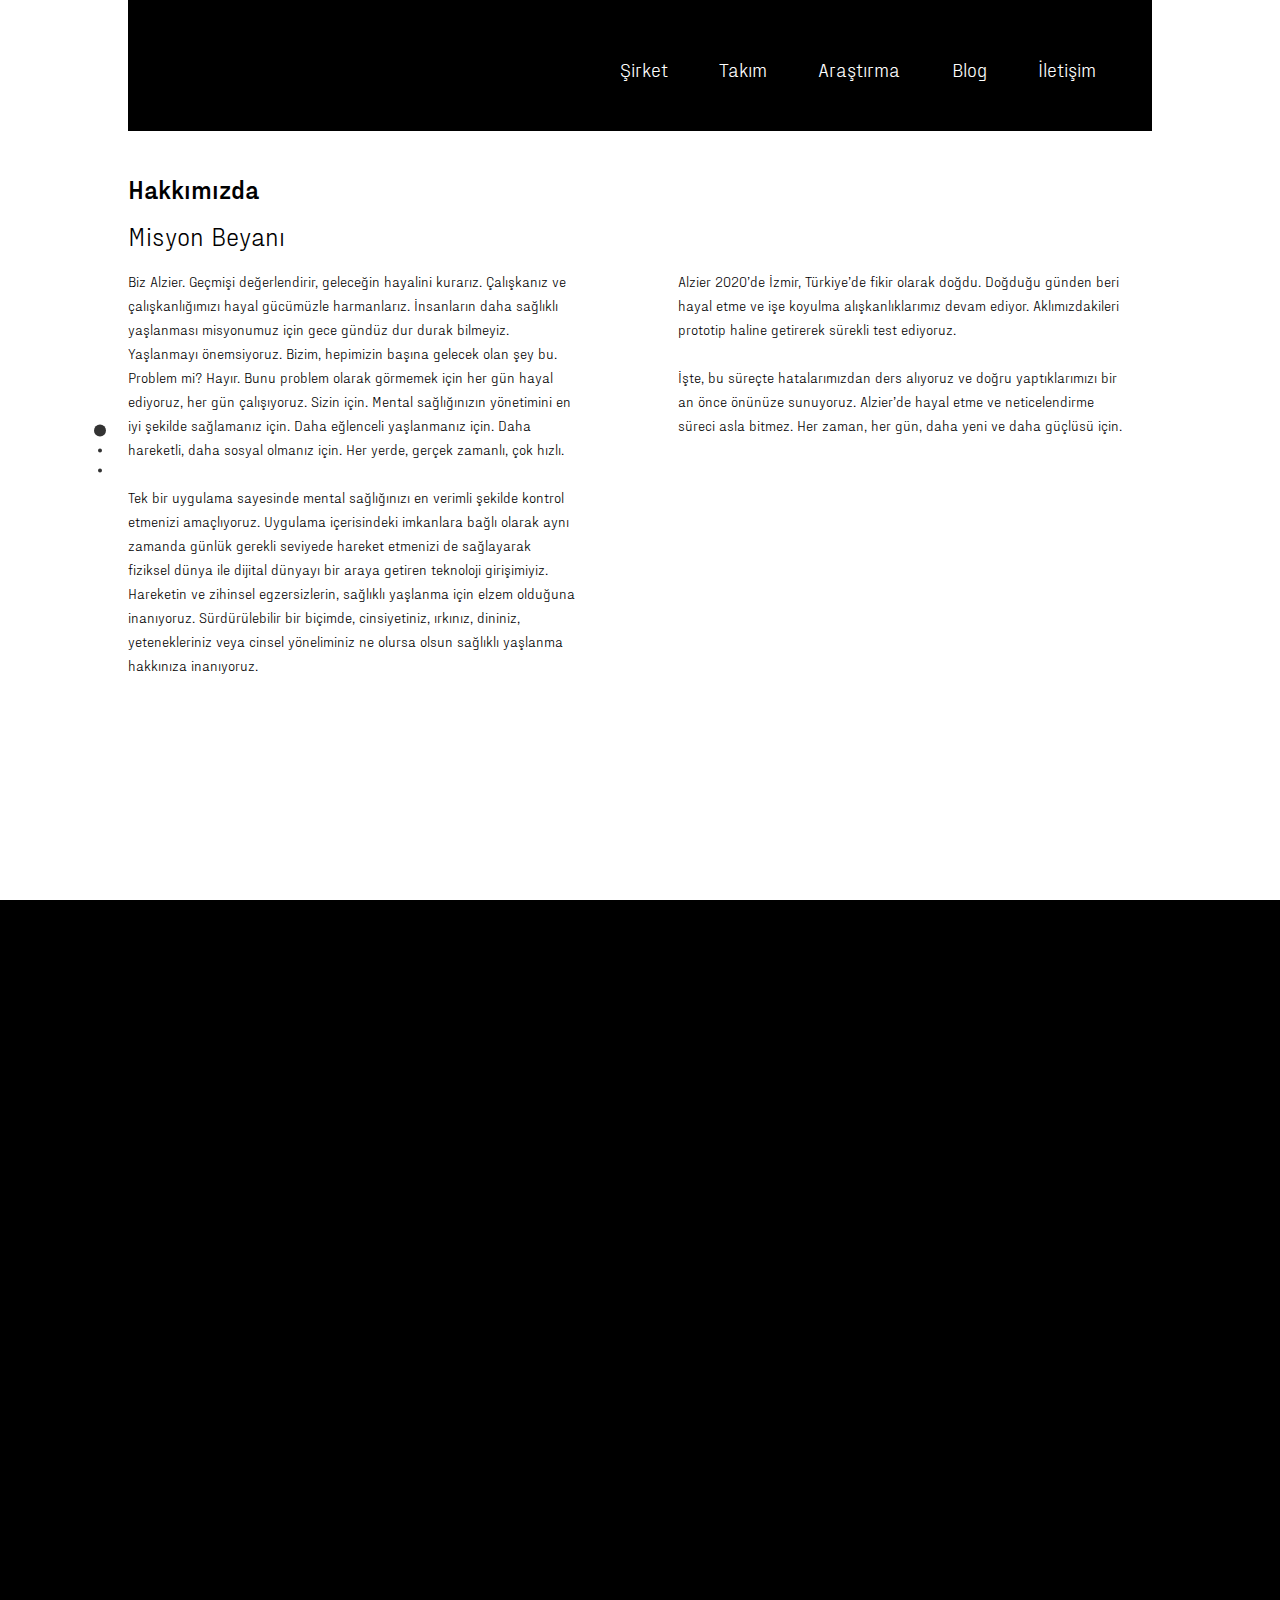
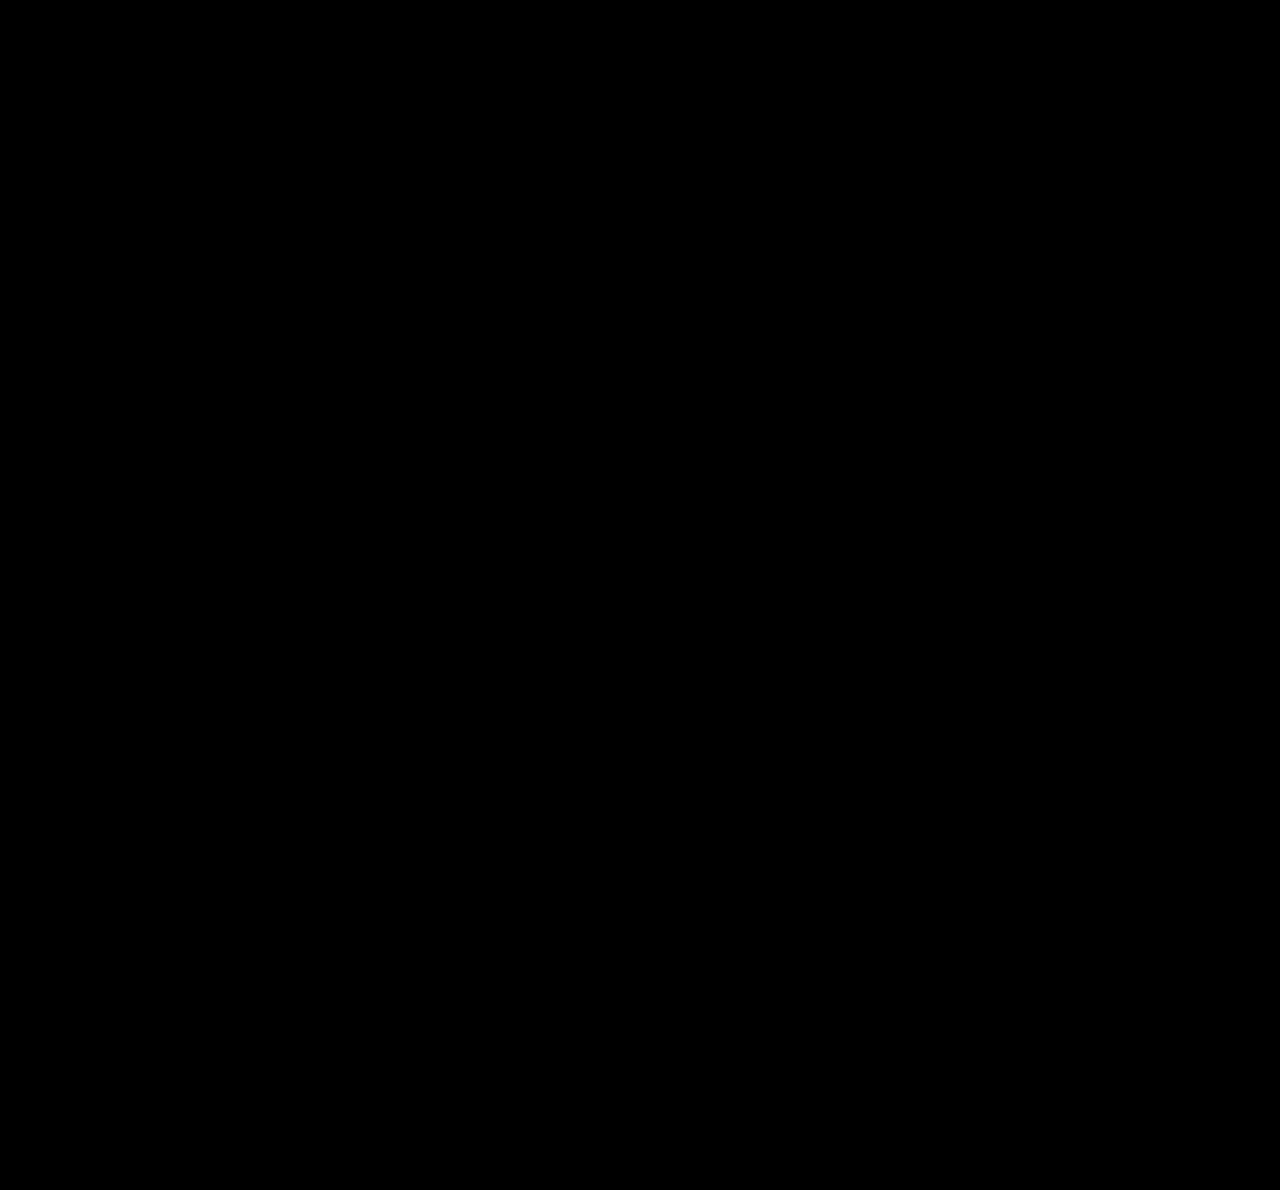
==== commit 4e19cbd1: "merge pull request #1 from iremkzlrmk/main" ====
--- a/about.html
+++ b/about.html
@@ -1,236 +1,210 @@
 <!DOCTYPE html>
 <html lang="tr">
-  <head>
-    <meta charset="UTF-8" />
-    <meta http-equiv="X-UA-Compatible" content="IE=edge" />
-    <meta name="viewport" content="width=device-width, initial-scale=1.0" />
-    <link rel="preconnect" href="https://fonts.googleapis.com" />
-    <link rel="preconnect" href="https://fonts.gstatic.com" crossorigin />
-    <link
-      href="https://fonts.googleapis.com/css2?family=Raleway:wght@500&display=swap"
-      rel="stylesheet"
-    />
-    <link rel="preconnect" href="https://fonts.gstatic.com" crossorigin />
-    <link
-      href="https://fonts.googleapis.com/css2?family=Kalam&display=swap"
-      rel="stylesheet"
-    />
-    <title>Alzier</title>
-    <link rel="stylesheet" href="fullpage/fullpage.css" />
-    <link rel="stylesheet" href="index.css" />
-  </head>
-  <body>
-    <nav class="nav">
-      <ul class="nav-items">
-        <a href="index.html"><div id="logo"></div></a>
-        <!-- <li class="nav-item"><a href="#page1">Ana Sayfa</a></li> -->
-        <li class="nav-item"><a href="biz.html">Hakkımızda</a></li>
-        <!-- <li class="nav-item"><a href="#page3">Faaliyet</a></li> -->
-        <!-- <li class="nav-item"><a href="#page5">Kariyer</a></li> -->
-        <li class="nav-item"><a href="biz.html">Biz</a></li>
-        <input type="checkbox" name="" id="" />
-        <div class="hamburger-lines">
-          <span class="line line1"></span>
-          <span class="line line2"></span>
-          <span class="line line3"></span>
+
+<head>
+  <meta charset="UTF-8" />
+  <meta http-equiv="X-UA-Compatible" content="IE=edge" />
+  <meta name="viewport" content="width=device-width, initial-scale=1.0" />
+
+  <title>Alzier</title>
+  <link rel="stylesheet" href="fullpage/fullpage.css" />
+  <link rel="stylesheet" href="about.css" />
+</head>
+
+<body>
+  <nav class="nav">
+    <ul class="nav-items">
+      <a href="index.html">
+        <div id="logo"></div>
+      </a>
+      <li class="nav-item"><a href="about.html">Şirket</a></li>
+      <li class="nav-item"><a href="#">Takım</a></li>
+      <li class="nav-item"><a href="#">Araştırma</a></li>
+      <li class="nav-item"><a href="#">Blog</a></li>
+      <li class="nav-item"><a href="#">İletişim</a></li>
+      <input type="checkbox" name="" id="" />
+      <div class="hamburger-lines">
+        <span class="line line1"></span>
+        <span class="line line2"></span>
+        <span class="line line3"></span>
+      </div>
+      <ul class="menu-items">
+        <li><a href="about.html">Şirket</a></li>
+        <li><a href="#">Takım</a></li>
+        <li><a href="#">Araştırma</a></li>
+        <li><a href="#">Blog</a></li>
+        <li><a href="#">İletişim</a></li>
+      </ul>
+    </ul>
+  </nav>
+
+  <main id="fullpage">
+
+    <section class="section" id="section1" data-section="1">
+      <div class="page1-flex">
+        <div class="page1-text">
+          <div class="headers">
+            <h2>Hakkımızda</h2>
+            <h3>Misyon Beyanı</h3>
+          </div>
+          <div class="paragraphs">
+            <p>
+              Biz Alzier. Geçmişi değerlendirir, geleceğin hayalini kurarız.
+              Çalışkanız ve çalışkanlığımızı hayal gücümüzle harmanlarız.
+              İnsanların daha sağlıklı yaşlanması misyonumuz için gece gündüz dur durak bilmeyiz.
+              Yaşlanmayı önemsiyoruz. Bizim, hepimizin başına gelecek olan şey bu. Problem mi? Hayır.
+              Bunu problem olarak görmemek için her gün hayal ediyoruz, her gün çalışıyoruz.
+              Sizin için. Mental sağlığınızın yönetimini en iyi şekilde sağlamanız için.
+              Daha eğlenceli yaşlanmanız için. Daha hareketli, daha sosyal olmanız için.
+              Her yerde, gerçek zamanlı, çok hızlı. <br> <br>
+              Tek bir uygulama sayesinde mental sağlığınızı en verimli şekilde kontrol etmenizi amaçlıyoruz.
+              Uygulama içerisindeki imkanlara bağlı olarak aynı zamanda günlük gerekli seviyede hareket etmenizi de
+              sağlayarak
+              fiziksel dünya ile dijital dünyayı bir araya getiren teknoloji girişimiyiz.
+              Hareketin ve zihinsel egzersizlerin, sağlıklı yaşlanma için elzem olduğuna inanıyoruz.
+              Sürdürülebilir bir biçimde, cinsiyetiniz, ırkınız, dininiz, yetenekleriniz veya
+              cinsel yöneliminiz ne olursa olsun sağlıklı yaşlanma hakkınıza inanıyoruz.
+            </p>
+            <p>
+              Alzier 2020’de İzmir, Türkiye’de fikir olarak doğdu.
+              Doğduğu günden beri hayal etme ve işe koyulma alışkanlıklarımız devam ediyor.
+              Aklımızdakileri prototip haline getirerek sürekli test ediyoruz.
+              <br> <br> İşte, bu süreçte hatalarımızdan ders alıyoruz ve doğru yaptıklarımızı bir an önce önünüze sunuyoruz.
+              Alzier’de hayal etme ve neticelendirme süreci asla bitmez.
+              Her zaman, her gün, daha yeni ve daha güçlüsü için.
+            </p>
+          </div>
         </div>
-        <ul class="menu-items">
-          <li><a>Ana Sayfa</a></li>
-          <li><a href="biz.html">Hakkımızda</a></li>
-          <!-- <li><a href="#page3">Faaliyet</a></li> -->
-          <!-- <li><a href="#page5">Kariyer</a></li> -->
-          <li><a href="biz.html">Biz</a></li>
-        </ul>
-      </ul>
-    </nav>
-    <main id="fullpage">
-      <section class="section" id="section8" data-section="8">
-        <div>
-          <video playsinline autoplay preload muted loop id="video">
-            <source src="images/video.mp4" type="video/mp4" />
-          </video>
+        <div class="page1-image"></div>
+      </div>
+    </section>
+
+
+    <section class="section" id="section2" data-section="2">
+      <div class="page2-flex">
+        <div class="page2-text">
+          <div class="headernline">
+            <h2>Kurucu Mektubu</h2>
+            <div class="page2-line"></div>
+          </div>
+          <div class="paragraphs">
+            <p>
+              Yaklaşık 3 yıl önce. Sosyallik algımızı tamamen değiştiren bir olay yaşandı; pandemi.
+              Ve biz hayal kurmaya başladık. Dünya değişimin eşiğindeydi.
+              Var olan gerçekler bir bir yıkılıyor, yerine yeni gerçekler türüyordu.
+              İşte tam bu noktada bizim hikayemiz başladı. Yaşlanan dünyada büyük ve cüretkar bir hikaye.
+              Fiziksel ve dijital dünyanın sınırları artık gözle görülemeyecek kadar silikleşti.
+              Her iki dünyada da oldukça fazla zaman geçiriyor, bu hıza yetişmeye çalışıyoruz.
+              Teknolojinin bu hızı ve gelişim ivmesi bize gün geçtikçe önemli fırsatlar sunuyor.
+              Yaş, dil, ırk, cinsel yönelim fark etmeksizin, tüm insanlığa hitap eden bu gelişimin
+              yansımalarından biri Alzier. Sunduğumuz çözümler, sizin hem mental sağlığınızı koruyor
+              hem de sizi, fiziksel yaşamda daha sosyal ve daha hareketli bir birey yapıyor.
+              Yani sizin orta ve ileri yaşınızın daha sağlıklı ve daha eğlenceli geçmesinden bahsediyoruz.
+              <br> <br> Evet, her şeyi doğru yapamıyoruz. Bu yolculukta birçok hata yaptık, yapmaya devam ediyoruz.
+            </p>
+            <p>
+              Ama biz aynı zamanda hata yapmanın öğretici gücüne inanan bir ekibiz.
+              İçimizdeki güçlü “girişimcilik” duygusu ile yaptığımız her hataya bir fırsat olarak bakıyoruz.
+              Risk alıyoruz, konfor alanlarımızı terk ediyoruz.
+              Bu alışkanlıklarımızın ve davranışlarımızın tek bir sebebi var:
+              Alzier, dünyanın en büyük problemlerinden birine aşık ve önündeki fırsat çok büyük.
+              Bugün devletler, hastaneler, bakımevleri ve bireyler, yaşlanma sürecinin sancılı ve ağır
+              geçmesinden dolayı birçok kaynağını seferber ediyor.
+              Maddi ve manevi bu derece ağır geçen bir süreç, ancak başından itibaren sağlıklı biçimde kontrol altına
+              alınırsa hafifletilebilir.
+              Tanı sürecinden rehabilitasyona kadar geçen periyodun her noktasında Alzier var.
+              İşte, yaşadığımız dünyada belki problemlerin en büyüğü olan “popülasyonun yaşlanması” bizim için en büyük
+              motivasyon kaynağı.
+              Ekibimiz, asla fedakarlıktan çekinmeden çalışmaya devam ediyor.
+              Şimdiden söz vermek isterim ki, müşterilerimize, topluma ve çalışma arkadaşlarımıza maksimum düzeyde
+              saygılı davranacağız.
+              İşimizi tutkuyla ve dürüstlükle yürüteceğiz.
+              <br> <br>
+              <b>Doğukan Yaşar</b>
+            </p>
+          </div>
         </div>
-        <div class="backdrop"></div>
-        <p class="page1-text1">
-          Alzheimer's Disease <br />
-          PET/CT 18F-FDG <br />
-          MRI coresgistration <br />
-          Tempoparietal Hipometabolism <br />
-          Notably precuneus metabolism reduction <br />
-        </p>
-        <p class="page2-text2">Carlos Henrique Pacini Vieira de Cerqueira</p>
-      </section>
-      <section class="section" id="section1" data-section="1">
-        <div class="page1-flex">
-          <div class="page1-image"></div>
-          <div class="page1-text">
-            <h2>Alzheimer'a Dijital Yaklaşım</h2>
-            <p>
-              Alzheimer Hastalığı özelinde sağlık yazılımları geliştirerek
-              hastalığın etkilediği kişi ve kurumlara yönelik dijital çözümler
-              sunuyoruz.
-            </p>
-          </div>
-        </div>
-      </section>
-      <section class="section" id="section4" data-section="4">
-        <div class="page4-background"></div>
-        <div class="page4-grid">
-          <div class="page4-gridchild1 page4-card">
-            <div class="page4-image">
-              <img src="images/1.kutucuk-hasta-alternate.png" alt="" />
-            </div>
-
-            <p>Hastaya yönelik optimize edilmiş kullanım arayüzü sunuyoruz.</p>
-          </div>
-          <div class="page4-gridchild2 page4-card">
-            <!-- <img src="images/aaaa.png" height="auto" alt="" /> -->
-          </div>
-          <div class="page4-gridchild3 page4-card">
-            <div class="page4-image">
-              <img src="images/2.kutucuk-caregiver.png" alt="" />
-            </div>
-            <p>
-              Hasta bakıcısının daha az stresli ve daha çok bilinçli olmasını
-              sağlıyoruz.
-            </p>
-          </div>
-          <div class="page4-gridchild4 page4-card">
-            <div class="page4-image">
-              <img
-                class="img-bigger"
-                src="images/3.kutucuk-doctors.png"
-                alt=""
-              />
-            </div>
-            <p>
-              Tanı koymak için var olan yöntemleri dijitalize ederek verileri
-              işliyor ve hekime kararı için yardımcı oluyoruz.
-            </p>
-          </div>
-          <div class="page4-gridchild5 page4-card">
-            <div class="page4-image">
-              <img src="images/4.kutucuk-bakımevi.png" alt="" />
-            </div>
-            <p>
-              Bakımevlerinin fonksiyon ağını genişleterek verilen hizmetin
-              kalitesini artırıyoruz.
-            </p>
-          </div>
-          <div class="page4-gridchild6 page4-card">
-            <div class="page4-image">
-              <img
-                class="img-bigger"
-                src="images/5.kutucuk-hastane.webp"
-                alt=""
-              />
-            </div>
-            <p>
-              Tanı yöntemlerinde çeşitliliği artırıyouz ve tanıda daha yüksek
-              doğruluk oranı sağlıyoruz.
-            </p>
-          </div>
-        </div>
-      </section>
-      <section class="section" id="section2" data-section="2">
-        <div class="page2-grid">
-          <div class="page2-gridchild1 drop-shadow"></div>
-          <div class="page2-gridchild2 drop-shadow">
-            <p>
-              Tanı öncesi süreçten rehabilitasyona kadar olan süreçte kurulan iş
-              birlikleriyle yaşlanan toplumu kapsayıcı çözümlerle daha
-              sürdürülebilir hale getiriyoruz. Daha yüksek kaliteli ve daha
-              sağlıklı bir yaşam için Alzier sağlıklı yaşlanmaya önem veriyor.
-            </p>
-          </div>
-          <div class="page2-gridchild3 drop-shadow">
-            <p>
-              Sürdürülebilir <br />
-              sağlık <br />
-              için <br />
-              çalışıyoruz.
-            </p>
-          </div>
-          <div class="page2-gridchild4 drop-shadow"></div>
-        </div>
-      </section>
-      <!--       <section class="section" id="section3" data-section="3">
-        <div class="page3-grid">
-          <div class="page3-gridchild1"></div>
-          <div class="page3-gridchild2">
-            <h2>
-              Lorem ipsum dolor sit amet consectetur adipisicing elit. Adipisci
-              consequatur ipsum perferendis sint a recusandae? Fugiat aut libero
-              consequatur rem!
-            </h2>
-          </div>
-          <div class="page3-gridchild3"></div>
-          <div class="page3-gridchild4">
-            <div>
-              <h4>Lorem ipsum dolor sit amet.</h4>
-              <p>
-                Lorem ipsum dolor sit amet consectetur adipisicing elit.
-                Asperiores, tempore perspiciatis, sapiente odit cupiditate velit
-                eligendi dignissimos ipsa repellat est nostrum perferendis
-                exercitationem beatae, quis vero? Iure et consequatur vel!
+      </div>
+    </section>
+
+
+    <section class="section" id="section3" data-section="3">
+      <div class="page3-flex">
+        <div class="page3-text">
+          <div class="line-paragraph">
+            <div class="page3-line"></div>
+            <div class="header-paragraph">
+              <h2>Verilerinizin Güvenliği Bizim İçin Çok Önemli</h2>
+              <p>Bizimle geçirdiğiniz süre boyunca sağladığınız tüm verileri en yüksek
+                düzeyde koruma altına alıyoruz. Uygulamadaki hareketleriniz,
+                sisteme girdiğiniz bilgiler ve diğer tüm veri hareketleri…
+                Hepsi, sadece daha sağlıklı dijital profiliniz olması için ve sizlere daha iyi öneriler vermemiz için
+                işleniyor.
+                Üçüncü şahıslarla verilerinizi paylaşmıyoruz.
+                İzin verdiğiniz ölçüde depoluyoruz ve altyapımızı bu verileri anlamlandırmak için kullanıyoruz.
+                Verilerinizin güvenliği için ayrıca güvenlik uzmanlarıyla iş ortaklığı yapıyoruz ve yeni sistemler
+                deniyoruz.
               </p>
             </div>
-            <div>
-              <h4>Lorem ipsum dolor sit amet.</h4>
-              <p>
-                Lorem ipsum dolor sit amet consectetur adipisicing elit.
-                Asperiores, tempore perspiciatis, sapiente odit cupiditate velit
-                eligendi dignissimos ipsa repellat est nostrum perferendis
-                exercitationem beatae, quis vero? Iure et consequatur vel!
+          </div>
+          <div class="line-paragraph">
+            <div class="page3-line"></div>
+            <div class="header-paragraph">
+              <h2>Yaşlanan Popülasyonun Sürdürülebilirliğine İnanıyoruz</h2>
+              <p>Alzier, 2050’de dünya genelinde sayısı 1.5 milyarı aşacak olan 60 yaş ve üzeri nüfusun
+                sürdürülebilirliği için çalışıyor.
+                Yaptığımız ve yapacağımız bütün yatırımları daha sağlıklı yaşlanan bir popülasyon için yapıyoruz.
+                Zamanı daha sağlıklı zihinler ve vücutlar için harcıyoruz.
+                Yıkıcı bir yaşlanma sürecini istemeyiz. Bu yüzden sadece 60 yaş ve üzerine odaklanmıyoruz.
+                Yaşlanan her birey, yani herkes, Alzier’in çözümlerinden faydalanabilir.
+                Toplum sağlığının sağlanması ve sürdürülebilir bir yaşlılık, inanıyoruz ki sağlık harcamalarını büyük
+                ölçüde olumlu etkileyecektir.
+                Hangi açıdan bakarsanız bakın, sürdürülebilir bir sistem.
               </p>
             </div>
           </div>
-          <div class="page3-gridchild5"></div>
         </div>
-      </section> -->
-      <section class="section" id="section7" data-section="7">
-        <div class="page7-grid">
-          <div class="page7-floater">
-            <h3>
-              Multidisipliner bir araştırma ekibi. <br />
-              <br />
-              Mühendislikten yaşam bilimlerine kadar geniş bir skala. <br />
-              <br />
-              Sürdürülebilir yaşlanma amacımızda bize ortak ol, Alzier Araştırma
-              Grubu’na katıl. <br />
-              <br />
-              <a
-                href="https://docs.google.com/forms/d/e/1FAIpQLSc8bS7-gH-nz8xI1e4e_GxFgx6ezM0sMizcPu1tqDncV_kbOA/closedform"
-                class="basvuru"
-                >Başvuru</a
-              >
-            </h3>
-          </div>
-          <div class="page7-gridchild1"></div>
-          <div class="page7-gridchild2"></div>
-          <div class="page7-gridchild3"></div>
-          <div class="page7-gridchild4"></div>
-        </div>
-      </section>
-      <section class="section" id="section6" data-section="6">
-        <div class="roadmap"></div>
-      </section>
-      <section class="section" id="section6" data-section="6">
-        <div class="roadmap"></div>
-      </section>
-      
-      <!--       <section class="section" id="section5" data-section="5">
-        <div class="page5-grid">
-          <div class="page5-gridchild1"><p>İlayda Özgün</p></div>
-          <div class="page5-gridchild2"><p>Ayşenur Aleyna Şahin</p></div>
-          <div class="page5-gridchild3"><p>İrem Sökmen</p></div>
-          <div class="page5-gridchild4"><p>Kutay Hekimoğlu</p></div>
-          <div class="page5-gridchild5"><p>Mert Kurtuluş</p></div>
-          <div class="page5-gridchild6"><p>Elif Seran Tün</p></div>
-        </div>
-      </section> -->
-    </main>
-    <script src="fullpage/fullpage.js"></script>
-    <script src="index.js"></script>
-  </body>
-</html>
+
+        <footer class="footer">
+          <!-- <div class="page3-line"></div> -->
+          <ul class="footer-bottom">
+
+            <li>
+              <h2>Şirket</h2>
+              <ul class="box">
+                <li><a href="#">Hakkımızda</a></li>
+                <li><a href="#">Sunduklarımız</a></li>
+                <li><a href="#">Alzier Nasıl Çalışır?</a></li>
+              </ul>
+            </li>
+
+            <li>
+              <h2>Ürünler</h2>
+              <ul class="box">
+                <li><a href="#">Mental Sağlık Asistanı</a></li>
+                <li><a href="#">Dijital Klinik Tanı Araçları</a></li>
+              </ul>
+            </li>
+
+            <li>
+              <h2>Araştırma</h2>
+              <ul class="box">
+                <li><a href="#">Araştırma Çalışmalarımız</a></li>
+              </ul>
+            </li>
+
+            <li>
+              <h2>Küresel Duyarlılık</h2>
+            </li>
+
+          </ul>
+        </footer>
+      </div>
+    </section>
+  </main>
+
+  <script src="fullpage/fullpage.js"></script>
+  <script src="about.js"></script>
+</body>
+
+</html>--- a/about.css
+++ b/about.css
@@ -0,0 +1,582 @@
+html,
+body {
+    margin: 0;
+    padding: 0;
+    box-sizing: border-box;
+    font-family: ppf;
+    font-weight: 200;
+    color: rgb(255, 255, 255);
+    background-color: rgb(0, 0, 0);
+    scroll-behavior: smooth;
+}
+
+
+@font-face {
+    src: url(fonts/PPFraktionSans-Bold.otf);
+    font-family: ppf;
+    font-weight: 700;
+}
+
+@font-face {
+    src: url(fonts/PPFraktionSans-BoldItalic.otf);
+    font-family: ppf;
+}
+
+@font-face {
+    src: url(fonts/PPFraktionSans-Light.otf);
+    font-family: ppf;
+    font-weight: 300;
+}
+
+@font-face {
+    src: url(fonts/PPFraktionSans-LightItalic.otf);
+    font-family: ppf;
+}
+
+::-webkit-scrollbar {
+    display: none;
+}
+
+.mobile,
+input[type="checkbox"],
+.hamburger-lines,
+.menu-items {
+    display: none;
+}
+
+.nav {
+    background-color: rgb(0, 0, 0);
+    position: fixed;
+    top: 0;
+    left: 10vw;
+    z-index: 3;
+    width: 80vw;
+}
+
+.nav-items {
+    display: flex;
+    justify-content: flex-end;
+    align-items: flex-start;
+    list-style: none;
+    margin-right: 3%;
+    margin-top: 2.5rem;
+    height: 8vh;
+    font-family: ppf;
+    font-weight: 300;
+    font-size: 1.5vw;
+}
+
+.nav-item {
+    margin: 2vw;
+    margin-top: 1rem;
+}
+
+.nav-item a {
+    text-decoration: none;
+    color: rgb(255, 255, 255);
+}
+
+#logo {
+    position: absolute;
+    left: 4rem;
+    top: 30%;
+    height: 50px;
+    width: 260px;
+    background: center / cover no-repeat url("images/Logo_beyaz.svg");
+}
+
+.backdrop {
+    position: absolute;
+    top: 0;
+    left: 0;
+    height: 100vh;
+    width: 100vw;
+    z-index: 2;
+    background-color: rgba(0, 0, 0, 0.561);
+}
+
+/* -------------------------------- */
+/* Section1 */
+/* -------------------------------- */
+
+.page1-flex {
+    margin: auto;
+    display: flex;
+    justify-content: space-evenly;
+    height: 100vh;
+    width: 100%;
+    margin-bottom: 0;
+}
+
+.page1-image {
+    height: 100%;
+    width: 90%;
+    background: center / cover no-repeat url("images/MaınImg_zeminsiz.png");
+    margin-top: 9vh;
+    margin-left: 30vw;
+}
+
+.page1-text {
+    height: 70%;
+    width: 100%;
+    padding-left: 20vw;
+    padding-top: 17vh;
+    position: absolute;
+    margin: auto 0;
+    color: #000000;
+}
+
+.paragraphs {
+    display: flex;
+    flex-flow: row wrap;
+    margin-left: 0vw;
+}
+
+.page1-text h2 {
+    font-size: 2vw;
+    font-weight: 700;
+    line-height: 118%;
+    margin-bottom: -1vh;
+}
+
+.page1-text h3 {
+    font-size: 2vw;
+    font-weight: 300;
+    line-height: 118%;
+    margin-bottom: 0.5vh;
+}
+
+.page1-text p {
+    font-size: 1.1vw;
+    font-weight: 300;
+    line-height: 1.5rem;
+    width: 35vw;
+    margin-right: 8vw;
+}
+
+/* hr {
+    position: relative;
+    border: 3px solid #d66853;
+    right: 0;
+    box-shadow: 2px 5px 10px rgba(214, 105, 83, 0.282);
+} */
+
+.page1-horizontal {
+    width: 10rem;
+    right: 5%;
+}
+
+.page1-vertical {
+    height: 10rem;
+    bottom: 50%;
+}
+
+/* -------------------------------- */
+/* Section 2 */
+/* -------------------------------- */
+
+.page2-flex {
+    margin: auto;
+    display: flex;
+    justify-content: space-evenly;
+    height: 90vh;
+    width: 90%;
+    margin-bottom: 0vh;
+}
+
+
+.page2-line {
+    position: relative;
+    border-bottom: 1px solid black;
+    width: 80vw;
+    margin-bottom: 2vh;
+}
+
+.page2-text {
+    height: 70%;
+    width: 90%;
+    margin-left: 10vw;
+    padding-top: 7vw;
+    position: absolute;
+    color: #000000;
+}
+
+
+.page2-text h2 {
+    font-size: 32px;
+    font-weight: 300;
+    line-height: 38.91px;
+    margin-bottom: 2rem;
+    font-weight: 300;
+}
+
+.page2-text p {
+    font-size: 1vw;
+    font-weight: 300;
+    line-height: 1.5rem;
+    width: 35vw;
+    margin-right: 5vw;
+}
+
+/* hr {
+  position: relative;
+  border: 3px solid #d66853;
+  right: 0;
+  box-shadow: 2px 5px 10px rgba(214, 105, 83, 0.282);
+} */
+
+.page2-horizontal {
+    width: 10rem;
+    right: 5%;
+}
+
+.page2-vertical {
+    height: 10rem;
+    bottom: 50%;
+}
+
+/* -------------------------------- */
+/* Section 3 */
+/* -------------------------------- */
+
+.page3-text {
+    height: 80%;
+    width: 90vw;
+    margin-left: 10vw;
+    margin-top: -45vh;
+    position: absolute;
+    color: #ffffff;
+    display: flex;
+    flex-flow: row wrap;
+}
+
+.page3-line {
+    position: relative;
+    border-left: 1px solid #ffffff;
+    height: 35vh;
+    padding-top: 2vw;
+    margin-right: 2vw;
+}
+
+.page3-text h2 {
+    font-size: 1.5vw;
+    font-weight: 700;
+    line-height: 50px;
+    margin-bottom: -0.5rem;
+}
+
+.line-paragraph {
+    display: flex;
+    margin-right: 6vh;
+}
+
+.page3-text p {
+    width: 35vw;
+    font-size: 1vw;
+    font-weight: 300;
+    line-height: 1.5rem;
+}
+
+hr {
+    position: relative;
+    border: 3px solid #d66853;
+    right: 0;
+    box-shadow: 2px 5px 10px rgba(214, 105, 83, 0.282);
+}
+
+.page3-horizontal {
+    width: 10rem;
+    right: 5%;
+}
+
+.page3-vertical {
+    height: 10rem;
+    bottom: 50%;
+}
+
+.footer {
+    color: #ffffff;
+    background-color: #000000;
+    width: 80vw;
+    height: 25vh;
+    margin-top: 75vh;
+    margin-left: 10vw;
+    /* padding-top: 1vh; */
+    z-index: 3;
+}
+
+.footer-bottom {
+    display: flex;
+    flex-flow: row wrap;
+    justify-content: space-evenly;
+    z-index: inherit;
+}
+
+h2 {
+    font-weight: 700;
+    font-size: 20px;
+}
+
+.footer ul {
+    list-style: none;
+    padding-left: 0;
+    z-index: inherit;
+}
+
+.footer li {
+    line-height: 2em;
+    z-index: inherit;
+}
+
+.footer a {
+    font-size: 1.2vw;
+    text-decoration: none;
+    color: #ffffff;
+    z-index: inherit;
+}
+
+/* 
+.page3-line {
+    position: relative;
+    border-bottom: 1px solid #ffffff;
+    width: 66vw;
+    padding-top: 2vw;
+    margin: auto;
+} */
+
+
+/* -------------------------------- */
+/* Responsive */
+/* -------------------------------- */
+
+/* -------------------------------- */
+/* Mobile */
+/* -------------------------------- */
+
+@media screen and (max-width: 1000px) {
+    #logo {
+        left: -40px;
+        /* width: 20rem; */
+        top: 4vh;
+        transform: scale(0.5);
+        background-size: cover;
+    }
+
+    .nav-item,
+    .page1-horizontal,
+    .page1-vertical {
+        display: none;
+    }
+
+    .line-1 {
+        display: none;
+    }
+
+    .page1-flex,
+    input[type="checkbox"],
+    .hamburger-lines {
+        display: block;
+    }
+
+    input[type="checkbox"] {
+        position: fixed;
+        display: block;
+        height: 32px;
+        width: 30px;
+        top: 6vh;
+        right: 15vw;
+        z-index: 5;
+        opacity: 0;
+    }
+
+    .hamburger-lines {
+        display: block;
+        height: 23px;
+        width: 35px;
+        position: fixed;
+        top: 6vh;
+        right: 15vw;
+        z-index: 2;
+        display: flex;
+        flex-direction: column;
+        justify-content: space-between;
+    }
+
+    .hamburger-lines .line {
+        display: block;
+        height: 4px;
+        width: 100%;
+        border-radius: 10px;
+        background: #333;
+    }
+
+    .hamburger-lines .line1 {
+        transform-origin: 0% 0%;
+        transition: transform 0.4s ease-in-out;
+    }
+
+    .hamburger-lines .line2 {
+        transition: transform 0.2s ease-in-out;
+    }
+
+    .hamburger-lines .line3 {
+        transform-origin: 0% 100%;
+        transition: transform 0.4s ease-in-out;
+    }
+
+    .menu-items {
+        padding: 100px 100px 0 50px;
+        background: rgb(0, 0, 0);
+        height: 100vh;
+        max-width: 300px;
+        transform: translate(300%);
+        display: flex;
+        flex-direction: column;
+        margin-left: -40px;
+        transition: transform 0.5s ease-in-out;
+    }
+
+    .menu-items li {
+        margin-bottom: 1.5rem;
+        font-size: 1.3rem;
+        list-style: none;
+    }
+
+    .menu-items li a {
+        text-decoration: none;
+        color: white;
+    }
+
+    input[type="checkbox"]:checked~.menu-items {
+        transform: translateX(25%);
+    }
+
+    input[type="checkbox"]:checked~.hamburger-lines .line1 {
+        transform: rotate(35deg);
+    }
+
+    input[type="checkbox"]:checked~.hamburger-lines .line2 {
+        transform: scaleY(0);
+    }
+
+    input[type="checkbox"]:checked~.hamburger-lines .line3 {
+        transform: rotate(-35deg);
+    }
+
+    /* -------------------------------- */
+    /* Section 1 */
+    /* -------------------------------- */
+
+    .page1-image {
+        width: 90vw;
+        margin: auto;
+        height: 100vh;
+    }
+
+    .page1-text {
+        margin-left: -10%;
+        margin-top: -5%;
+        width: 100vw;
+        min-height: 120vh;
+        color: #000000;
+    }
+
+    .page1-text h2 {
+        font-size: 4vw;
+    }
+
+    .page1-text h3 {
+        font-size: 3vw;
+    }
+
+    .page1-text p {
+        width: 35vw;
+        margin-left: 0%;
+        font-size: 1.8vh;
+        line-height: 2.5vw;
+    }
+
+    /* -------------------------------- */
+    /* Section 2 */
+    /* -------------------------------- */
+
+    
+    .page2-text {
+        position: absolute;
+        /* margin-left: 80%; */
+        margin-top: 5vh;
+        width: 90vw;
+        min-height: 120vh;
+        color: #000000;
+    }
+
+    .page2-text h2 {
+        font-size: 3vw;
+        /* line-height: 1vw; */
+    }
+
+    .page2-line{
+        margin-top: -5vh;
+        /* margin: 0px; */
+    }
+
+    .page2-text p{
+        width: 40vw;
+        /* width: auto;   if u wanna stack them on top of each other */ 
+        font-size: 2vw;
+        line-height: 3vw;
+    }
+
+    
+    /* -------------------------------- */
+    /* Section 3 */
+    /* -------------------------------- */
+
+
+    .page3-text{
+        width: 90vw;
+    }
+
+    .page3-text h2{
+        font-size: 2.5vw;
+        width: 35vw;
+        line-height: 2.3vw;
+        margin-bottom: 1vw;
+    }
+
+    .line-paragraph{
+        margin-right: 6vw;
+    }
+
+    .page3-text p{
+        width: 35vw;
+        font-size: 2vw;
+        line-height: 2vw;
+    }
+
+    .footer {
+        margin-top: 80vh;
+        /* padding-top: 1vh; */
+        height: 20vh;
+        z-index: 3;
+    }
+    
+    h2 {
+        font-weight: 700;
+        font-size: 3vw;
+    }
+    
+    .footer li {
+        line-height: 3vw;
+        z-index: inherit;
+    }
+    
+    .footer a {
+        font-size: 1.5vw;
+        text-decoration: none;
+        color: #ffffff;
+        z-index: inherit;
+    }
+
+
+}
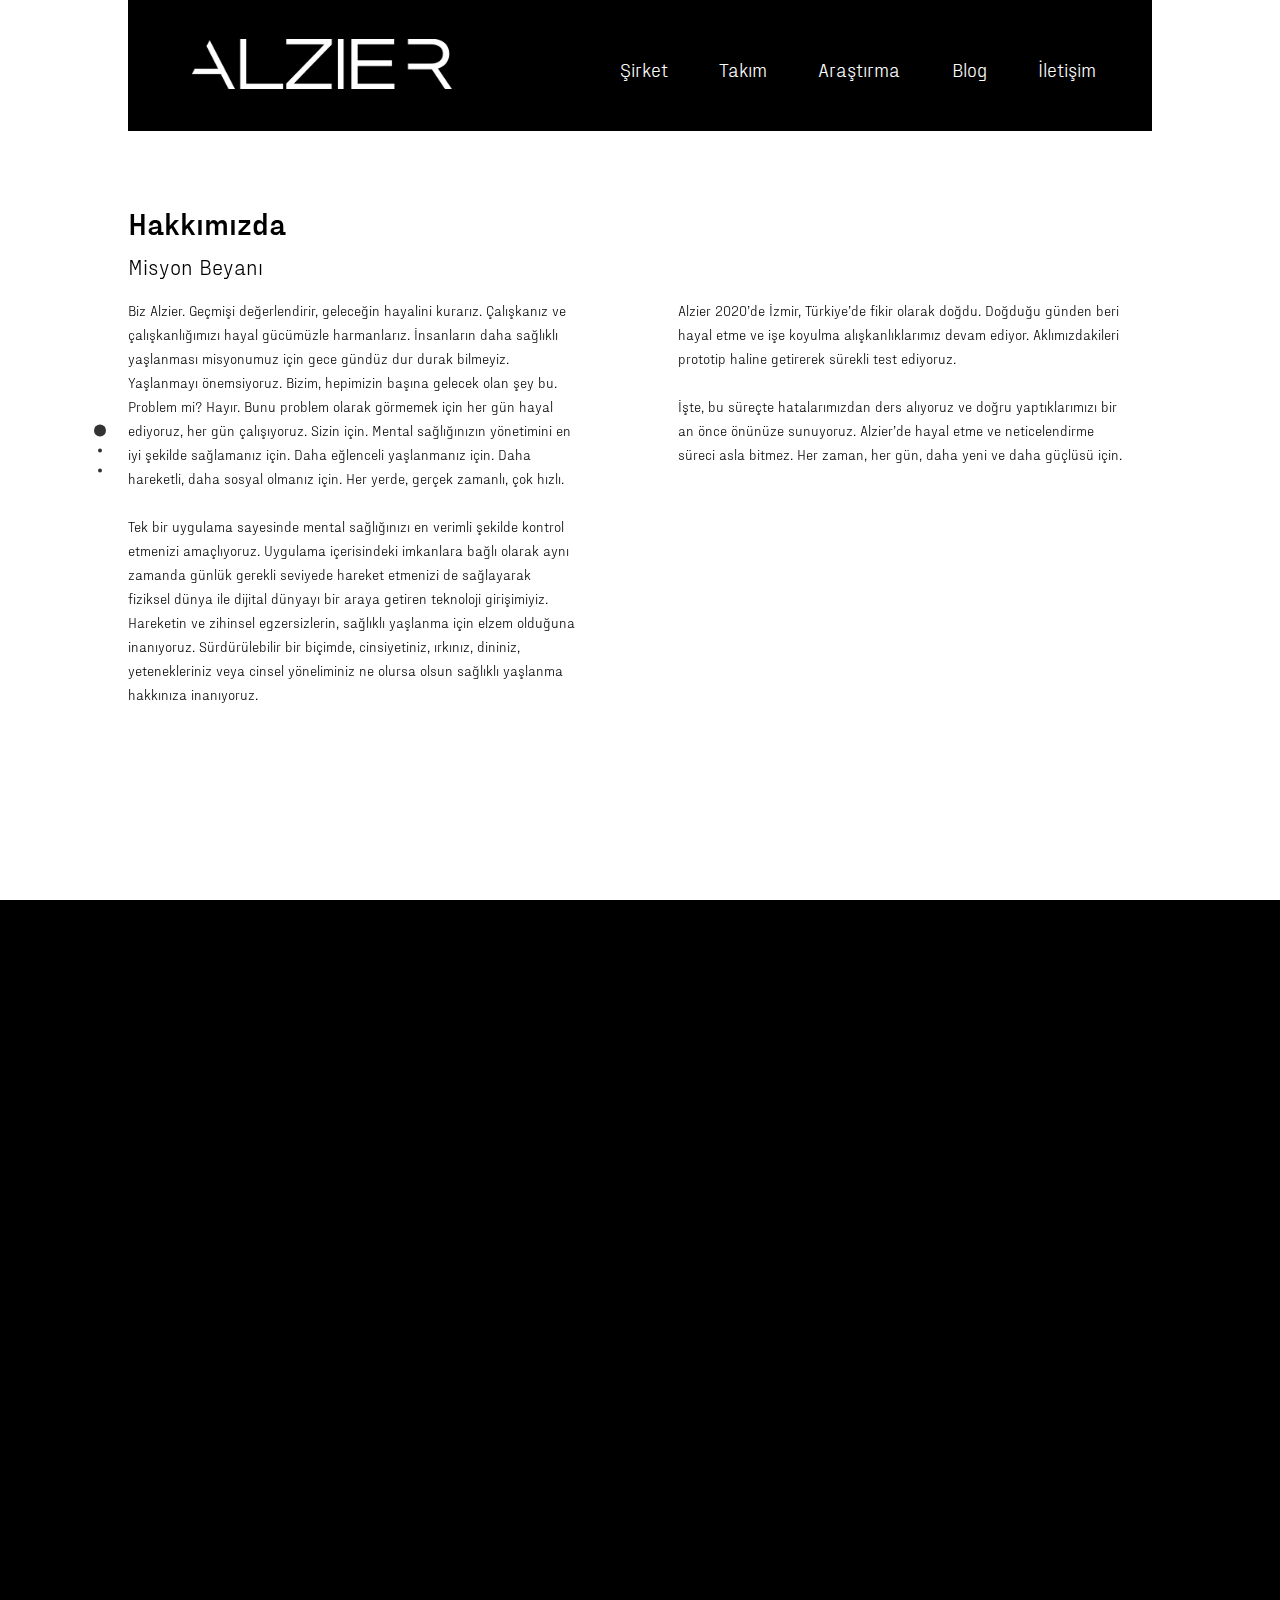
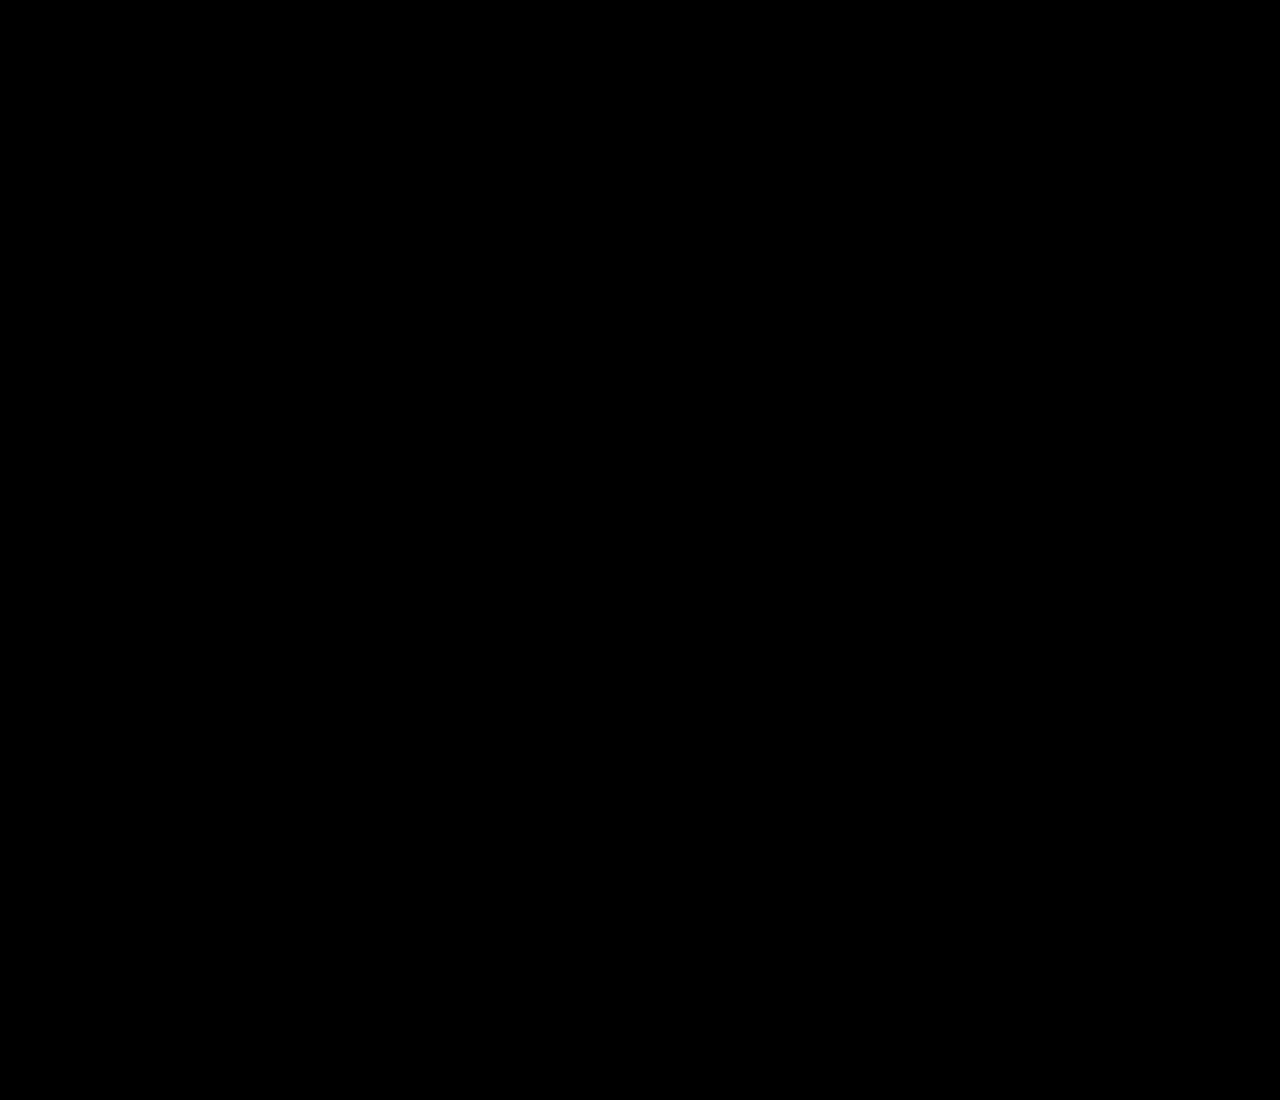
==== commit b33bcc36: "Merge pull request #3 from iremkzlrmk/main" ====
--- a/about.html
+++ b/about.html
@@ -166,7 +166,8 @@
         </div>
 
         <footer class="footer">
-          <!-- <div class="page3-line"></div> -->
+          <div class="footer-logo"></div>
+          <div class="footer-line"></div>
           <ul class="footer-bottom">
 
             <li>
--- a/about.css
+++ b/about.css
@@ -82,7 +82,7 @@
     top: 30%;
     height: 50px;
     width: 260px;
-    background: center / cover no-repeat url("images/Logo_beyaz.svg");
+    background: center / cover no-repeat url("images/Logo_beyaz.png");
 }
 
 .backdrop {
@@ -111,7 +111,7 @@
 .page1-image {
     height: 100%;
     width: 90%;
-    background: center / cover no-repeat url("images/MaınImg_zeminsiz.png");
+    background: center / cover no-repeat url("images/yeşiluzaylı.png");
     margin-top: 9vh;
     margin-left: 30vw;
 }
@@ -120,10 +120,11 @@
     height: 70%;
     width: 100%;
     padding-left: 20vw;
-    padding-top: 17vh;
+    padding-top: 20vh;
     position: absolute;
     margin: auto 0;
     color: #000000;
+    z-index: 3;
 }
 
 .paragraphs {
@@ -133,14 +134,14 @@
 }
 
 .page1-text h2 {
-    font-size: 2vw;
+    font-size: 2.4vw;
     font-weight: 700;
     line-height: 118%;
     margin-bottom: -1vh;
 }
 
 .page1-text h3 {
-    font-size: 2vw;
+    font-size: 1.7vw;
     font-weight: 300;
     line-height: 118%;
     margin-bottom: 0.5vh;
@@ -181,7 +182,7 @@
     justify-content: space-evenly;
     height: 90vh;
     width: 90%;
-    margin-bottom: 0vh;
+    margin-top: 10vh;
 }
 
 
@@ -298,11 +299,30 @@
     color: #ffffff;
     background-color: #000000;
     width: 80vw;
-    height: 25vh;
-    margin-top: 75vh;
+    height: 35vh;
+    margin-top: 65vh;
     margin-left: 10vw;
     /* padding-top: 1vh; */
     z-index: 3;
+}
+
+.footer-logo{
+    position: relative;
+    left: 7vw;
+    /* top: 30%; */
+    height: 40px; 
+    width: 210px; 
+    top: 3vh;
+    background: center / cover no-repeat url("images/Logo_beyaz.png");
+  }
+
+.footer-line{
+    position: relative;
+    border-bottom: 0.01vw solid #ffffff;
+    width: 66vw;
+    top: 6vh;
+    /* padding-top: 5vw; */
+    margin: auto;
 }
 
 .footer-bottom {
@@ -310,6 +330,7 @@
     flex-flow: row wrap;
     justify-content: space-evenly;
     z-index: inherit;
+    margin-top: 6vh;
 }
 
 h2 {
@@ -355,10 +376,10 @@
 
 @media screen and (max-width: 1000px) {
     #logo {
-        left: -40px;
+        left: -2rem;
         /* width: 20rem; */
-        top: 4vh;
-        transform: scale(0.5);
+        /* top: 4vh; */
+        transform: scale(0.6);
         background-size: cover;
     }
 
@@ -537,6 +558,10 @@
         width: 90vw;
     }
 
+    .page3-line{
+        height: 35vw;
+    }
+
     .page3-text h2{
         font-size: 2.5vw;
         width: 35vw;
@@ -550,7 +575,7 @@
 
     .page3-text p{
         width: 35vw;
-        font-size: 2vw;
+        font-size: 1.6vw;
         line-height: 2vw;
     }
 
@@ -561,9 +586,19 @@
         z-index: 3;
     }
     
+    .footer-logo{
+        position: relative;
+        left: 7vw;
+        /* top: 30%; */
+        height: 20px; 
+        width: 105px; 
+        top: 3vh;
+        background: center / cover no-repeat url("images/Logo_beyaz.png");
+      }
+
     h2 {
         font-weight: 700;
-        font-size: 3vw;
+        font-size: 2vw;
     }
     
     .footer li {
